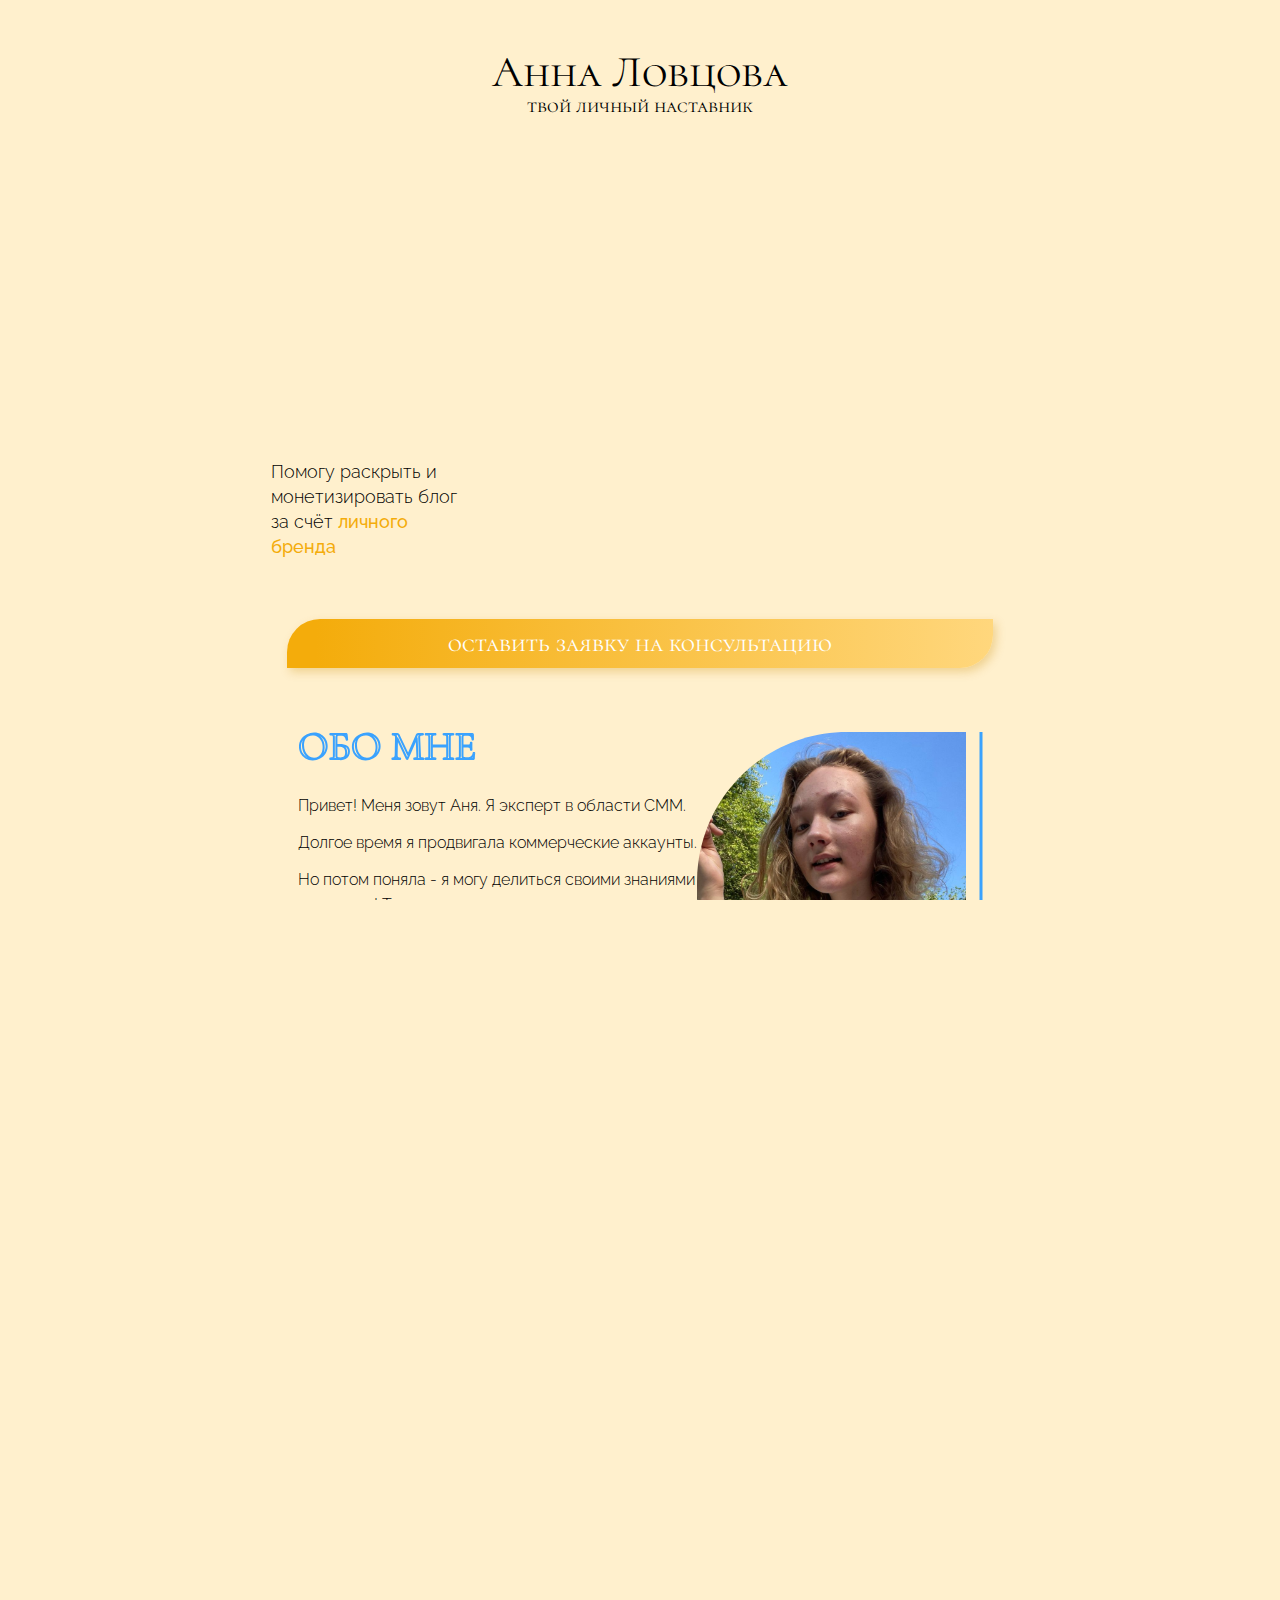
==== index.html @ 3c9d1d3f "Add files via upload" ====
<!doctype html><html lang="ru"><head>  <meta charset="UTF-8">  <meta name="viewport" content="width=device-width, initial-scale=1.0">  <title>Анна Ловцова</title>  <!-- Fonts -->  <link rel="preconnect" href="https://fonts.googleapis.com">  <link rel="preconnect" href="https://fonts.gstatic.com" crossorigin>  <link href="https://fonts.googleapis.com/css2?family=Cormorant+Unicase:wght@400;500;700&family=Raleway:wght@300&display=swap" rel="stylesheet">  <!-- Styles -->  <link rel="stylesheet" href="https://unpkg.com/swiper/swiper-bundle.css" />  <link rel="stylesheet" href="https://unpkg.com/swiper/swiper-bundle.min.css" />  <link rel="stylesheet" href="https://cdnjs.cloudflare.com/ajax/libs/animate.css/4.1.1/animate.min.css"/>  <link rel="stylesheet" href="css/style.css">  <!-- Scripts -->  <script src="https://unpkg.com/swiper/swiper-bundle.js" defer></script>  <script src="https://unpkg.com/swiper/swiper-bundle.min.js" defer></script>  <script src="js/wow.min.js" defer></script>  <script src="js/script.js" defer></script></head><body>  <div class="wrapper">        <header class="header">      <div class="header__container">        <div class="header__title">          <h1 class="header__name">Анна Ловцова</h1>          <p class="header__position">твой личный наставник</p>        </div>        <div class="header__about">          <picture><source srcset="img/header-bg.svg" type="image/webp"><img src="img/header-bg.svg" alt="" class="header__img"></picture>          <p class="header__descr">Помогу раскрыть и монетизировать блог за счёт <span class="colored">личного бренда</span></p>        </div>        <a href="#" class="header__button action-button container"><button>оставить заявку на консультацию</button></a>        <a href="" class="header__arrow-down"><picture><source srcset="img/icons/arrow-down.svg" type="image/webp"><img src="img/icons/arrow-down.svg" alt=""></picture></a>      </div>    </header>    <main class="main">      <section id="about-me" class="section_coloring">      <div class="container about-me__container">        <div class="animate__animated animate__fadeInUp">          <picture><source srcset="img/about-me-bg.svg" type="image/webp"><img src="img/about-me-bg.svg" alt="" class="about-me__img section-img "></picture>          <picture><source srcset="img/headers/about-me-header.svg" type="image/webp"><img src="img/headers/about-me-header.svg" alt="" class="about-me__title title"></picture>        </div>        <!-- секция с описанием -->        <div class="about-me__texts">          <p class="about-me__text">Привет! Меня зовут Аня. Я эксперт в области СММ.</p>          <p class="about-me__text">Долгое время я продвигала коммерческие аккаунты. </p>          <p class="about-me__text">Но потом поняла - я могу делиться своими знаниями с другими! Так началась моя история.</p>        </div>        <!-- секция "чем я занимаюсь" -->        <div class="about-me__descr">          <h2 class="about-me__pre-title title">Чем я занимаюсь?</h2>          <ul class="about-me__lists">            <li class="about-me__list"><p>выстраиваю личный бренд и на его основе монетизирую аккаунты</p></li>            <li class="about-me__list"><p>решаю проблему «отсутствия идей для контента» за счет распаковки личности</p></li>            <li class="about-me__list"><p>раскрываю твой блогерский потенциал</p></li>            <li class="about-me__list"><p>выстраиваю стратегию для твоего блога</p></li>          </ul>        </div>      </div>    </section>  <section class="consultations section_coloring" id="consultations">  <div class="container consultations__container">    <!-- картинка перед заголовком -->    <picture><source srcset="../img/consultations-bg.svg" type="image/webp"><img src="../img/consultations-bg.svg" alt="" class="consultations__img section-img"></picture>    <!-- заголовок -->    <picture><source srcset="../img/headers/consultations-header.svg" type="image/webp"><img src="../img/headers/consultations-header.svg" alt="" class="consultations__title title"></picture>    <div class="consultations__wrapper">      <!-- определение что такое консультация -->      <p class="consultations__term"><span class="colored">Консультция</span> — индивидуальная проработка твоего блога</p>      <!-- для кого консультации -->      <div class="consultations__for-who">        <h2>Для кого подойдут</h2>        <ul class="consultations__lists">          <li class="consultations__list">            <p>личные блоги</p>          </li>          <li class="consultations__list">            <p>коммерческие аккаунты</p>          </li>          <li class="consultations__list">            <p>кто начинает путь и хочет сэкономить время на набивании шишек</p>          </li>          <li class="consultations__list">            <p>кто не понимает куда двигаться и застрял на одном месте</p>          </li>          <li class="consultations__list">            <p>кто не знает что снимать в сторис, как писать интересные посты, как грамотно упаковать аккаунт, как продвигаться</p>          </li>          <li class="consultations__list">            <p>кто хочет развить и монетизировать свой блог в Инстаграм</p>          </li>        </ul>      </div>      <!-- этапы консультации -->      <div class="consultations__stages">        <h2>Этапы консультации</h2>        <!-- этап - бриф -->        <div class="consultations__stage consultations__brief">          <div class="consultations__stage-title">            <picture><source srcset="../img/consultations-stages/stage-1.svg" type="image/webp"><img src="../img/consultations-stages/stage-1.svg" alt=""></picture>            <h3>Бриф</h3>          </div>          <ul class="consultations__stage-lists">            <li class="consultations__stage-list">              <p>заполняете анкету</p>            </li>            <li class="consultations__stage-list">              <p>прописываете свои запросы</p>            </li>          </ul>        </div>        <!-- этап - подготовка -->        <div class="consultations__stage consultations__preparation">          <div class="consultations__stage-title">            <picture><source srcset="../img/consultations-stages/stage-2.svg" type="image/webp"><img src="../img/consultations-stages/stage-2.svg" alt=""></picture>            <h3>Подготовка</h3>          </div>          <ul class="consultations__stage-lists">            <li class="consultations__stage-list">              <p>Анализирую ваш профиль</p>            </li>            <li class="consultations__stage-list">              <p>Готовлю презентацию</p>            </li>          </ul>        </div>        <!-- этап - созвон -->        <div class="consultations__stage consultations__calling">          <div class="consultations__stage-title">            <picture><source srcset="../img/consultations-stages/stage-3.svg" type="image/webp"><img src="../img/consultations-stages/stage-3.svg" alt=""></picture>            <h3>Созвон</h3>          </div>          <ul class="consultations__stage-lists">            <li class="consultations__stage-list">              <p>В формате видео/аудиозвонка</p>            </li>            <li class="consultations__stage-list">              <p>Разбираем ваши ошибки и проблемы в блоге</p>            </li>            <li class="consultations__stage-list">              <p>Отвечаю на ваши вопросы</p>            </li>            <li class="consultations__stage-list">              <p>Продолжиельность созвона 90-120 минут</p>            </li>          </ul>        </div>        <!-- этап - домашняя работа -->        <div class="consultations__stage consultations__home-work">          <div class="consultations__stage-title">            <picture><source srcset="../img/consultations-stages/stage-4.svg" type="image/webp"><img src="../img/consultations-stages/stage-4.svg" alt=""></picture>            <h3>Домашняя работа</h3>          </div>          <ul class="consultations__stage-lists">            <li class="consultations__stage-list">              <p>Получаете его в конце созвона</p>            </li>            <li class="consultations__stage-list">              <p>Закрепяете с помощью него полученную информацию</p>            </li>          </ul>        </div>        <!-- этап - материалы -->        <div class="consultations__stage consultations__materials">          <div class="consultations__stage-title">            <picture><source srcset="../img/consultations-stages/stage-5.svg" type="image/webp"><img src="../img/consultations-stages/stage-5.svg" alt=""></picture>            <h3>Материалы</h3>          </div>          <ul class="consultations__stage-lists">            <li class="consultations__stage-list">              <p>После созвона высылаю вам презентацию и дополнительные файлы с рекомендациями</p>            </li>          </ul>        </div>        <!-- этап - обратная связь -->        <div class="consultations__stage consultations__feedback">          <div class="consultations__stage-title">            <picture><source srcset="../img/consultations-stages/stage-6.svg" type="image/webp"><img src="../img/consultations-stages/stage-6.svg" alt=""></picture>            <h3>Обратная связь</h3>          </div>          <ul class="consultations__stage-lists">            <li class="consultations__stage-list">              <p>В течение 5 дней держим с вами связь</p>            </li>            <li class="consultations__stage-list">              <p>Помогаю вам с возникшими трудностями</p>            </li>            <li class="consultations__stage-list">              <p>Отвечаю на вопросы</p>            </li>          </ul>        </div>      </div>      <!-- преимущества консультации -->      <div class="consultations__benefits">        <h2>Преимущества</h2>        <div class="consultations__benefit animate__animated animate__animated">          <picture><source srcset="../img/benefits/person.svg" type="image/webp"><img src="../img/benefits/person.svg" alt=""></picture>          <h3>Индивидуальный подход</h3>          <p>Решение любых проблем блога на основе вашей уникальности</p>        </div>        <div class="consultations__benefit animate__animated animate__animated">          <picture><source srcset="../img/benefits/search.svg" type="image/webp"><img src="../img/benefits/search.svg" alt=""></picture>          <h3>Анализ</h3>          <p>Честная и адекватная оценка текущему состоянию блога и исправление ошибок</p>        </div>        <div class="consultations__benefit animate__animated animate__animated">          <picture><source srcset="../img/benefits/goal.svg" type="image/webp"><img src="../img/benefits/goal.svg" alt=""></picture>          <h3>Стратегирование</h3>          <p>Успешная и понятная стратегия продвижения и развития вашего блога</p>        </div>        <div class="consultations__benefit animate__animated animate__animated">          <picture><source srcset="../img/benefits/check.svg" type="image/webp"><img src="../img/benefits/check.svg" alt=""></picture>          <h3>Доступность</h3>          <p>Объяснение сложных вещей легким и доступным языком. Помут даже новички</p>        </div>      </div>    </div>  </div></section>      <section class="reviews" id="reviews">      <div class="container reviews__container">        <!-- картинка перед заголовком -->        <picture><source srcset="img/reviews-bg.svg" type="image/webp"><img src="img/reviews-bg.svg" alt="" class="reviews__img section-img"></picture>        <!-- заголовок -->        <picture><source srcset="img/headers/reviews-header.svg" type="image/webp"><img src="img/headers/reviews-header.svg" alt="" class="reviews__title title"></picture>        <!-- слайдер -->        <div class="reviews__swiper-container">          <!-- Контейнер со слайдами -->          <div class="swiper-wrapper">            <!-- Слайды -->            <div class="swiper-slide">              <div class="reviews__author">                <div class="reviews__avatar"><picture><source srcset="img/img.svg" type="image/webp"><img src="img/img.svg" alt=""></picture></div>                <a href="#" class="reviews__nick-name">@nick</a>              </div>              <div class="reviews__text">                <p>Во-первых я хочу сказать тебе огромное спасибо за такое огромное количество информации, которую ты мне дала, это очень ценно. Во-вторых Всё было без воды, подробно всё разобрали конкретно на моем примере. Разложили всё по полочкам, выявили те стороны, которые западают, увмдели ошибки, в моем блоге.</p>                <p>Ну и в-третьих, я замотивирована работать, делать, продвигаться дальше в данной сфере. И ещё раз повторюсь - огромное тебе спасибо за эту невероятную консультацию</p>              </div>            </div>\          </div>          <!-- навигация слайдера -->          <div class="reviews__swiper-navigation">            <div class="swiper-button-prev"></div>            <div class="swiper-button-next"></div>          <div>        </div>      </div>    </section>  <section id="guide">  <div class="container guide__container">    <div class="guide__title">      <!-- картинка перед заголовком -->      <picture><source srcset="../img/guide-bg.svg" type="image/webp"><img src="../img/guide-bg.svg" alt="" class="guide__img section-img"></picture>      <!-- заголовок -->      <p class="guide__offer">Забирай ГАЙД для твоих <br> сторис <span class="colored">за подписку</span></p>    </div>    <div class="guide__wrapper">      <div class="guide__subscribe">        <h3>Подписывайся на меня</h3>        <picture><source srcset="../img/guide-subscribe.webp" type="image/webp"><img src="../img/guide-subscribe.png" alt="" class="guide__subscribe-img"></picture>      </div>      <div class="guide__direct">        <h3>Пиши в директ ХОЧУ ГАЙД</h3>        <picture><source srcset="../img/guide-direct.webp" type="image/webp"><img src="../img/guide-direct.png" alt="" class="guide__direct-img"></picture>      </div>      <div class="guide__take-guide">        <h3>Забирай идеи для <br> своих сторис</h3>        <picture><source srcset="../img/take-guide.webp" type="image/webp"><img src="../img/take-guide.png" alt="" class="guide__take-guide-img"></picture>      </div>    </div>  </div></section>  <section id="qna">  <div class="container qna__container">    <!-- картинка перед заголовком -->    <picture><source srcset="../img/qna-bg.svg" type="image/webp"><img src="../img/qna-bg.svg" alt="" class="qna__img section-img"></picture>    <!-- заголовок -->    <picture><source srcset="../img/headers/qna-header.svg" type="image/webp"><img src="../img/headers/qna-header.svg" alt="" class="qna__title title"></picture>    <div class="qna__wrapper">      <div class="qna__part">        <div class="qna__part-content">          <h3 class="qna__question">Тут будет какой-то вопрос?</h3>          <p class="qna__answer">Это какой-то ответ</p>        </div>      </div>      <div class="qna__part">        <div class="qna__part-content">          <h3 class="qna__question">Тут будет какой-то вопрос?</h3>          <p class="qna__answer">Это какой-то ответ</p>        </div>      </div>      <div class="qna__part">        <div class="qna__part-content">          <h3 class="qna__question">Тут будет какой-то вопрос?</h3>          <p class="qna__answer">Это какой-то ответ</p>        </div>      </div>    </div>  </div></section>  <section class="how-to-take" id="how-to-take">  <div class="container how-to-take__container">    <!-- картинка перед заголовком -->    <picture><source srcset="img/how-to-take-bg.svg" type="image/webp"><img src="img/how-to-take-bg.svg" alt="" class="how-to-take__img section-img"></picture>    <!-- заголовок -->    <picture><source srcset="img/headers/how-to-take-header.svg" type="image/webp"><img src="img/headers/how-to-take-header.svg" alt="" class="how-to-take__title title"></picture>    <!-- основной контент секции -->    <div class="how-to-take__wrapper">      <!-- маркерованный список "как получить консультацию" -->      <ul class="how-to-take__lists">        <li class="how-to-take__list"><h3>Пиши мне в директ<br><a href="#">@annlovtsova</a></h3></li>        <li class="how-to-take__list"><h3>Мы обговариваем все детали</h3></li>        <li class="how-to-take__list"><h3>Получай консультацию</h3></li>      </ul>    </div>  </div></section>  <section id="contacts">  <div class="container contacts__container">    <a href="https://t.me/loss_ang" class="contacts__telegram">      <picture><source srcset="../img/telegram.svg" type="image/webp"><img src="../img/telegram.svg" alt=""></picture>      <p>Телеграм</p>    </a>    <a href="https://instagram.com/annlovtsova?utm_medium=copy_link" class="contacts__instagram">        <picture><source srcset="../img/inst.svg" type="image/webp"><img src="../img/inst.svg" alt=""></picture>        <p>Инстаграм</p>    </a>  </div></section></main>      </div></body></html>
---- css/style.css ----
* {
  padding: 0;
  margin: 0;
  border: 0;
}

*, *:before, *:after {
  box-sizing: border-box;
}

:focus, :active {
  outline: none;
}

a:focus, a:active {
  outline: none;
}

html, body {
  height: 100%;
  width: 100%;
  font-size: 100%;
  line-height: 1;
  font-size: 14px;
  font-family: sans-serif;
  -ms-text-size-adjust: 100%;
  -moz-text-size-adjust: 100%;
  -webkit-text-size-adjust: 100%;
  overflow-x: hidden;
}

input, button, textarea {
  font-family: inherit;
}

input::-ms-clear {
  display: none;
}

button {
  cursor: pointer;
}

button::-moz-focus-inner {
  padding: 0;
  border: 0;
}

a, a:visited {
  text-decoration: none;
}

a:hover {
  text-decoration: none;
}

ul li {
  list-style: none;
}

body {
  background-color: #FFF0CD;
}

section {
  margin: 50px 0;
  display: flex;
  flex-direction: column;
}

section.__active {
  background-color: #000;
}

.wrapper {
  margin: auto;
  max-width: 768px;
  overflow: hidden;
}

.container {
  max-width: 92%;
  margin: auto;
}

.action-button {
  display: block;
}

.action-button button {
  width: 100%;
  padding: 10px 30px;
  font-family: Cormorant Unicase;
  font-size: 24px;
  font-style: normal;
  font-weight: 400;
  color: #fff;
  background: linear-gradient(91.17deg, #F4AC0B 4.11%, #FFD77D 100%, #FFF0CD 100%);
  box-shadow: 3px 4px 10px rgba(203, 140, 0, 0.3);
  border-radius: 33px 0px;
}

.title {
  padding-bottom: 30px;
}

h2 {
  position: relative;
  display: flex;
  align-items: center;
  justify-content: space-between;
  padding-top: 30px;
  font-family: Cormorant Unicase;
  font-size: 32px;
  font-style: normal;
  font-weight: 700;
  text-transform: lowercase;
  white-space: pre;
}

h2::after {
  content: "";
  width: 100%;
  height: 1px;
  margin-left: 15px;
  background-color: #000;
}

h3 {
  font-family: Cormorant Unicase;
  font-size: 24px;
  font-style: normal;
  font-weight: 500;
  line-height: 29px;
}

p {
  font-family: Raleway;
  font-size: 16px;
  font-style: normal;
  font-weight: 300;
  line-height: 25px;
}

.section-img {
  margin-bottom: 50px;
}

.header__title {
  text-align: center;
  margin-top: 50px;
  margin-bottom: 30px;
}

.header__name {
  font-family: Cormorant Unicase;
  font-size: 44px;
  font-style: normal;
  font-weight: 400;
}

.header__position {
  font-family: Cormorant Unicase;
  font-size: 20px;
  font-style: normal;
  font-weight: 400;
}

.header__about {
  position: relative;
  width: 100vw;
  height: 440px;
  margin-bottom: 30px;
}

@media (max-width: 375px) {
  .header__about {
    height: 390px;
  }
}

.header__img {
  position: absolute;
  z-index: -1;
  margin: auto;
  left: 0;
  width: 100%;
}

.header__descr {
  position: absolute;
  bottom: 0;
  left: 0;
  margin-left: 15px;
  margin-bottom: 30px;
  max-width: 205px;
  font-family: Raleway;
  font-size: 18px;
  font-style: normal;
  font-weight: 300;
}

.header__descr .colored {
  font-family: Raleway;
  font-size: 18px;
  font-style: normal;
  font-weight: 500;
  line-height: 21px;
  letter-spacing: 0em;
  text-align: left;
  color: #F4AC0B;
}

.about-me__img {
  float: right;
}

.about-me__texts {
  width: 100%;
}

.about-me__texts p {
  margin-bottom: 12px;
}

.about-me__pre-title {
  color: #3AA2FE;
}

.about-me__pre-title::after {
  background-color: #3AA2FE;
}

.about-me__list {
  display: flex;
  align-items: center;
  margin-bottom: 12px;
}

.about-me__list::before {
  content: url("../../img/stars/blue-star.svg");
  margin-right: 10px;
}

.consultations__wrapper h2 {
  margin-bottom: 30px;
  color: #A4C700;
}

.consultations__wrapper h2::after {
  background-color: #A4C700;
}

.consultations__term .colored {
  color: #A4C700;
  font-weight: 500;
  font-size: 18px;
}

.consultations__list {
  display: flex;
  align-items: center;
  margin-bottom: 12px;
}

.consultations__list:last-child {
  margin-bottom: 0;
}

.consultations__list::before {
  content: url(../../img/stars/green-star.svg);
  margin-right: 10px;
}

.consultations__stage {
  margin: 50px 0;
}

.consultations__stage-title {
  display: flex;
}

.consultations__stage-title h3 {
  margin-left: 13px;
}

.consultations__stage-lists {
  margin-top: 20px;
}

.consultations__stage-list {
  display: flex;
  align-items: center;
  margin-bottom: 12px;
}

.consultations__stage-list:last-child {
  margin-bottom: 0;
}

.consultations__stage-list::before {
  content: url(../../img/stars/green-star.svg);
  margin-right: 10px;
}

.consultations__benefit {
  display: flex;
  flex-direction: column;
  justify-content: center;
  align-items: center;
  margin: 30px 0;
}

.consultations__benefit img {
  margin-bottom: 10px;
}

.consultations__benefit h3 {
  text-align: center;
  color: #A4C700;
}

.consultations__benefit p {
  text-align: center;
  margin-top: 10px;
}

.reviews__swiper-container {
  width: 100%;
  padding-bottom: 100px;
  overflow: hidden;
}

.reviews__img {
  float: right;
}

.reviews__swiper-navigation {
  position: relative;
  width: 100px;
  margin: auto;
  transform: translateY(60px);
}

.reviews__author {
  display: flex;
  align-items: center;
}

.reviews__avatar {
  width: 60px;
  height: 60px;
  background-color: #000;
  margin-right: 15px;
  border-radius: 50%;
}

.reviews__avatar img {
  -o-object-fit: cover;
     object-fit: cover;
}

.reviews__nick-name {
  font-family: Cormorant Unicase;
  font-size: 24px;
  font-style: normal;
  font-weight: 500;
  color: #A82209;
}

.reviews__text {
  width: 100%;
  margin-top: 30px;
}

.swiper-button-prev::after {
  content: url("../../img/arrow-prev.svg");
}

.swiper-button-next::after {
  content: url("../../img/arrow-next.svg");
}

.qna__part {
  display: flex;
  justify-content: space-between;
  margin-bottom: 30px;
}

.qna__part:last-child {
  margin-bottom: 0;
}

.qna__part::after {
  content: url("../../img/cancer.svg");
  transition: .2s;
}

.qna__part.__active::after {
  transition: .2s;
  transform: rotate(45deg);
}

.qna__part.__active .qna__part-content .qna__answer {
  display: block;
  transition: 0.2s;
}

.qna__answer {
  display: none;
}

.guide__title {
  width: 100%;
  position: relative;
  display: flex;
  align-items: center;
}

.guide__offer {
  position: absolute;
  right: 0;
}

.guide__offer .colored {
  color: #3AA2FE;
}

.guide__subscribe {
  margin-bottom: 30px;
  width: 100%;
  display: flex;
  flex-direction: column;
}

.guide__subscribe-img {
  float: right;
}

.guide__direct {
  margin-bottom: 30px;
  width: 100%;
}

.guide__take-guide {
  position: relative;
  display: flex;
  align-items: center;
}

.guide__take-guide h3 {
  position: absolute;
  z-index: 1;
  right: 0;
}

.how-to-take__img {
  float: right;
}

@media (max-width: 320px) {
  .how-to-take__title {
    width: 100%;
  }
}

.how-to-take__lists a {
  color: #A82209;
}

.how-to-take__list {
  display: flex;
  align-items: center;
  margin-bottom: 30px;
}

.how-to-take__list:last-child {
  margin-bottom: 0;
}

.how-to-take__list::before {
  content: url("../../img/stars/big-red-star.svg");
  margin-right: 30px;
}

.contacts__container {
  width: 100%;
}

.contacts__container a {
  border-radius: 50px;
}

.contacts__container a img {
  margin-right: 10px;
}

.contacts__container a p {
  color: #fff;
}

.contacts__telegram {
  display: flex;
  justify-content: center;
  align-items: center;
  width: 100%;
  height: 50px;
  margin-bottom: 15px;
  background-color: #3AA2FE;
}

.contacts__instagram {
  display: flex;
  justify-content: center;
  align-items: center;
  width: 100%;
  height: 50px;
  background-color: #A4C700;
}

@supports (-webkit-appearance:none){

}

 @media (max-width: 375px){

@supports (-webkit-appearance:none){

}

}

 @media (max-width: 320px){

@supports (-webkit-appearance:none){

}

}
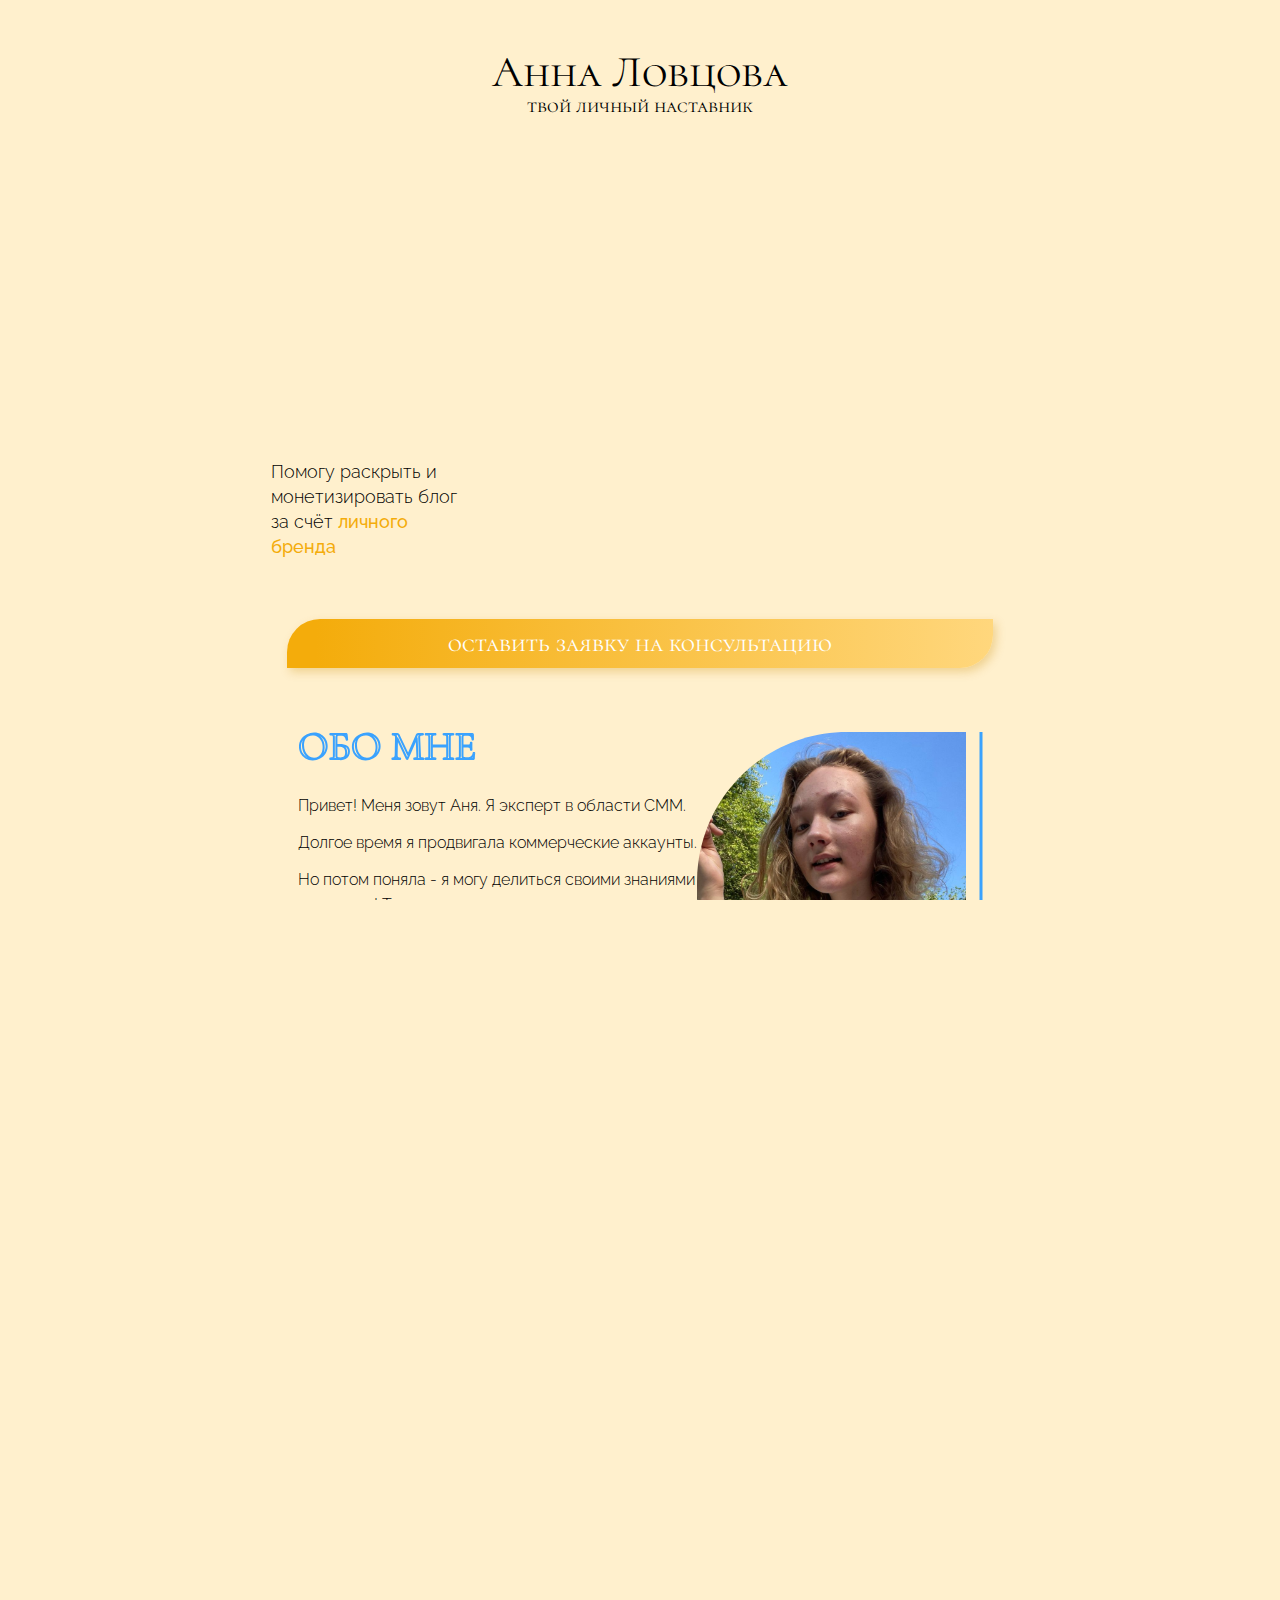
==== commit a5f69ede: "Add files via upload" ====
--- a/index.html
+++ b/index.html
@@ -42,7 +42,7 @@
       </div>     </header> -    <main class="main">+    <main class="main" id="main">       <section id="about-me" class="section_coloring">       <div class="container about-me__container">         <div class="animate__animated animate__fadeInUp">@@ -72,9 +72,9 @@
   <section class="consultations section_coloring" id="consultations">   <div class="container consultations__container">     <!-- картинка перед заголовком -->-    <picture><source srcset="../img/consultations-bg.svg" type="image/webp"><img src="../img/consultations-bg.svg" alt="" class="consultations__img section-img"></picture>+    <picture><source srcset="img/consultations-bg.svg" type="image/webp"><img src="img/consultations-bg.svg" alt="" class="consultations__img section-img"></picture>     <!-- заголовок -->-    <picture><source srcset="../img/headers/consultations-header.svg" type="image/webp"><img src="../img/headers/consultations-header.svg" alt="" class="consultations__title title"></picture>+    <picture><source srcset="img/headers/consultations-header.svg" type="image/webp"><img src="img/headers/consultations-header.svg" alt="" class="consultations__title title"></picture>      <div class="consultations__wrapper">       <!-- определение что такое консультация -->@@ -111,7 +111,7 @@
         <!-- этап - бриф -->         <div class="consultations__stage consultations__brief">           <div class="consultations__stage-title">-            <picture><source srcset="../img/consultations-stages/stage-1.svg" type="image/webp"><img src="../img/consultations-stages/stage-1.svg" alt=""></picture>+            <picture><source srcset="img/consultations-stages/stage-1.svg" type="image/webp"><img src="img/consultations-stages/stage-1.svg" alt=""></picture>             <h3>Бриф</h3>           </div> @@ -128,7 +128,7 @@
         <!-- этап - подготовка -->         <div class="consultations__stage consultations__preparation">           <div class="consultations__stage-title">-            <picture><source srcset="../img/consultations-stages/stage-2.svg" type="image/webp"><img src="../img/consultations-stages/stage-2.svg" alt=""></picture>+            <picture><source srcset="img/consultations-stages/stage-2.svg" type="image/webp"><img src="img/consultations-stages/stage-2.svg" alt=""></picture>             <h3>Подготовка</h3>           </div> @@ -145,7 +145,7 @@
         <!-- этап - созвон -->         <div class="consultations__stage consultations__calling">           <div class="consultations__stage-title">-            <picture><source srcset="../img/consultations-stages/stage-3.svg" type="image/webp"><img src="../img/consultations-stages/stage-3.svg" alt=""></picture>+            <picture><source srcset="img/consultations-stages/stage-3.svg" type="image/webp"><img src="img/consultations-stages/stage-3.svg" alt=""></picture>             <h3>Созвон</h3>           </div> @@ -168,7 +168,7 @@
         <!-- этап - домашняя работа -->         <div class="consultations__stage consultations__home-work">           <div class="consultations__stage-title">-            <picture><source srcset="../img/consultations-stages/stage-4.svg" type="image/webp"><img src="../img/consultations-stages/stage-4.svg" alt=""></picture>+            <picture><source srcset="img/consultations-stages/stage-4.svg" type="image/webp"><img src="img/consultations-stages/stage-4.svg" alt=""></picture>             <h3>Домашняя работа</h3>           </div> @@ -185,7 +185,7 @@
         <!-- этап - материалы -->         <div class="consultations__stage consultations__materials">           <div class="consultations__stage-title">-            <picture><source srcset="../img/consultations-stages/stage-5.svg" type="image/webp"><img src="../img/consultations-stages/stage-5.svg" alt=""></picture>+            <picture><source srcset="img/consultations-stages/stage-5.svg" type="image/webp"><img src="img/consultations-stages/stage-5.svg" alt=""></picture>             <h3>Материалы</h3>           </div> @@ -199,7 +199,7 @@
         <!-- этап - обратная связь -->         <div class="consultations__stage consultations__feedback">           <div class="consultations__stage-title">-            <picture><source srcset="../img/consultations-stages/stage-6.svg" type="image/webp"><img src="../img/consultations-stages/stage-6.svg" alt=""></picture>+            <picture><source srcset="img/consultations-stages/stage-6.svg" type="image/webp"><img src="img/consultations-stages/stage-6.svg" alt=""></picture>             <h3>Обратная связь</h3>           </div> @@ -222,25 +222,25 @@
         <h2>Преимущества</h2>          <div class="consultations__benefit animate__animated animate__animated">-          <picture><source srcset="../img/benefits/person.svg" type="image/webp"><img src="../img/benefits/person.svg" alt=""></picture>+          <picture><source srcset="img/benefits/person.svg" type="image/webp"><img src="img/benefits/person.svg" alt=""></picture>           <h3>Индивидуальный подход</h3>           <p>Решение любых проблем блога на основе вашей уникальности</p>         </div>          <div class="consultations__benefit animate__animated animate__animated">-          <picture><source srcset="../img/benefits/search.svg" type="image/webp"><img src="../img/benefits/search.svg" alt=""></picture>+          <picture><source srcset="img/benefits/search.svg" type="image/webp"><img src="img/benefits/search.svg" alt=""></picture>           <h3>Анализ</h3>           <p>Честная и адекватная оценка текущему состоянию блога и исправление ошибок</p>         </div>          <div class="consultations__benefit animate__animated animate__animated">-          <picture><source srcset="../img/benefits/goal.svg" type="image/webp"><img src="../img/benefits/goal.svg" alt=""></picture>+          <picture><source srcset="img/benefits/goal.svg" type="image/webp"><img src="img/benefits/goal.svg" alt=""></picture>           <h3>Стратегирование</h3>           <p>Успешная и понятная стратегия продвижения и развития вашего блога</p>         </div>          <div class="consultations__benefit animate__animated animate__animated">-          <picture><source srcset="../img/benefits/check.svg" type="image/webp"><img src="../img/benefits/check.svg" alt=""></picture>+          <picture><source srcset="img/benefits/check.svg" type="image/webp"><img src="img/benefits/check.svg" alt=""></picture>           <h3>Доступность</h3>           <p>Объяснение сложных вещей легким и доступным языком. Помут даже новички</p>         </div>@@ -263,14 +263,45 @@
             <!-- Слайды -->             <div class="swiper-slide">               <div class="reviews__author">-                <div class="reviews__avatar"><picture><source srcset="img/img.svg" type="image/webp"><img src="img/img.svg" alt=""></picture></div>-                <a href="#" class="reviews__nick-name">@nick</a>+                <div class="reviews__avatar"><picture><source srcset="img/vity.webp" type="image/webp"><img src="img/vity.jpg" alt=""></picture></div>+                <a href="#" class="reviews__nick-name">@vityssya</a>               </div>               <div class="reviews__text">                 <p>Во-первых я хочу сказать тебе огромное спасибо за такое огромное количество информации, которую ты мне дала, это очень ценно. Во-вторых Всё было без воды, подробно всё разобрали конкретно на моем примере. Разложили всё по полочкам, выявили те стороны, которые западают, увмдели ошибки, в моем блоге.</p>                 <p>Ну и в-третьих, я замотивирована работать, делать, продвигаться дальше в данной сфере. И ещё раз повторюсь - огромное тебе спасибо за эту невероятную консультацию</p>               </div>-            </div>\+            </div>++            <div class="swiper-slide">+              <div class="reviews__author">+                <div class="reviews__avatar"><picture><source srcset="img/jefry.webp" type="image/webp"><img src="img/jefry.jpg" alt=""></picture></div>+                <a href="https://www.instagram.com/jefry_wang/?utm_medium=copy_link" class="reviews__nick-name">@jefry_wang</a>+              </div>+              <div class="reviews__text">+                <p>Мне понравилось, что ты так прям ответственно все подготовила. Ты держалась хорошо, так спокойно это придает уверенности. +                  Все рассказывала, вопросы такие точные и программа тоже. Много материала было прям вообще. Ну, касательно полезности, это все определенно+                полезно и нужно. Очень хороший и точный анализ профиля, всем посоветую разумеется. Такого качественного специалиста, что бы прямо добросовестного, найти большая удача.</p>+                <p>Вот мотивация, так как пойдет но в целом все круто. Я рад, что купил консультацию)</p>+              </div>+            </div>+          +            <div class="swiper-slide">+              <div class="reviews__author">+                <div class="reviews__avatar"><picture><source srcset="img/ann.webp" type="image/webp"><img src="img/ann.jpg" alt=""></picture></div>+                <a href="https://www.instagram.com/__aaaannaaaa__/?utm_medium=copy_link" class="reviews__nick-name">@__aaaannaaaa__</a>+              </div>+              <div class="reviews__text">+                <p>КАРООЧЕЕ, это что-то с чем-то. Я уже слова все растеряла. Во-первых меня поразил твой настрой. Столько мотивации и энергии.+                  Я никогда так не заряжалась, как сегодня. Во-вторых это конечно то, зачем я пришла. Ты так подробно,+                  просто по крупицам объяснила тему личного бренда и вообще как создать блог мечты.+                </p>+                <p>До этого, я была заинтересована в этом, но не было четкого понимания, как выстроить все это именно для себя. Да еще и страхи эти глупые, и убеждения по типу "это не мое". По итогу оказалась, что я просто не понимала+                  с чего начинать и как применять свои знания. Мне очень понравилось то, как мы разобрали меня. Столько +                  мыслей появилось, идей и теперь хочется пилить контент ежедневно! Еще я поняла, что реально все загоны +                  в нашей голове и они мешают нам двигаться. Вообщем спасибо тебе огромное!+                </p>+              </div>+            </div>            </div> @@ -288,7 +319,7 @@
   <div class="container guide__container">     <div class="guide__title">       <!-- картинка перед заголовком -->-      <picture><source srcset="../img/guide-bg.svg" type="image/webp"><img src="../img/guide-bg.svg" alt="" class="guide__img section-img"></picture>+      <picture><source srcset="img/guide-bg.svg" type="image/webp"><img src="img/guide-bg.svg" alt="" class="guide__img section-img"></picture>       <!-- заголовок -->       <p class="guide__offer">Забирай ГАЙД для твоих <br> сторис <span class="colored">за подписку</span></p>     </div>@@ -296,15 +327,15 @@
     <div class="guide__wrapper">       <div class="guide__subscribe">         <h3>Подписывайся на меня</h3>-        <picture><source srcset="../img/guide-subscribe.webp" type="image/webp"><img src="../img/guide-subscribe.png" alt="" class="guide__subscribe-img"></picture>+        <picture><source srcset="img/guide-subscribe.webp" type="image/webp"><img src="img/guide-subscribe.png" alt="" class="guide__subscribe-img"></picture>       </div>       <div class="guide__direct">         <h3>Пиши в директ ХОЧУ ГАЙД</h3>-        <picture><source srcset="../img/guide-direct.webp" type="image/webp"><img src="../img/guide-direct.png" alt="" class="guide__direct-img"></picture>+        <picture><source srcset="img/guide-direct.webp" type="image/webp"><img src="img/guide-direct.png" alt="" class="guide__direct-img"></picture>       </div>       <div class="guide__take-guide">         <h3>Забирай идеи для <br> своих сторис</h3>-        <picture><source srcset="../img/take-guide.webp" type="image/webp"><img src="../img/take-guide.png" alt="" class="guide__take-guide-img"></picture>+        <picture><source srcset="img/take-guide.webp" type="image/webp"><img src="img/take-guide.png" alt="" class="guide__take-guide-img"></picture>       </div>     </div>   </div>@@ -359,11 +390,11 @@
   <section id="contacts">   <div class="container contacts__container">     <a href="https://t.me/loss_ang" class="contacts__telegram">-      <picture><source srcset="../img/telegram.svg" type="image/webp"><img src="../img/telegram.svg" alt=""></picture>+      <picture><source srcset="img/telegram.svg" type="image/webp"><img src="img/telegram.svg" alt=""></picture>       <p>Телеграм</p>     </a>     <a href="https://instagram.com/annlovtsova?utm_medium=copy_link" class="contacts__instagram">-        <picture><source srcset="../img/inst.svg" type="image/webp"><img src="../img/inst.svg" alt=""></picture>+        <picture><source srcset="img/inst.svg" type="image/webp"><img src="img/inst.svg" alt=""></picture>         <p>Инстаграм</p>     </a>   </div>--- a/css/style.css
+++ b/css/style.css
@@ -62,6 +62,22 @@
   background-color: #FFF0CD;
 }
 
+body .red {
+  background-color: red;
+}
+
+body .green {
+  background-color: green;
+}
+
+body .blue {
+  background-color: blue;
+}
+
+body .orange {
+  background-color: orange;
+}
+
 section {
   margin: 50px 0;
   display: flex;
@@ -238,7 +254,7 @@
 }
 
 .about-me__list::before {
-  content: url("../../img/stars/blue-star.svg");
+  content: url("../img/stars/blue-star.svg");
   margin-right: 10px;
 }
 
@@ -268,7 +284,7 @@
 }
 
 .consultations__list::before {
-  content: url(../../img/stars/green-star.svg);
+  content: url(../img/stars/green-star.svg);
   margin-right: 10px;
 }
 
@@ -299,7 +315,7 @@
 }
 
 .consultations__stage-list::before {
-  content: url(../../img/stars/green-star.svg);
+  content: url(../img/stars/green-star.svg);
   margin-right: 10px;
 }
 
@@ -353,11 +369,14 @@
   background-color: #000;
   margin-right: 15px;
   border-radius: 50%;
+  overflow: hidden;
 }
 
 .reviews__avatar img {
   -o-object-fit: cover;
      object-fit: cover;
+  width: 100%;
+  height: 100%;
 }
 
 .reviews__nick-name {
@@ -374,11 +393,11 @@
 }
 
 .swiper-button-prev::after {
-  content: url("../../img/arrow-prev.svg");
+  content: url("../img/arrow-prev.svg");
 }
 
 .swiper-button-next::after {
-  content: url("../../img/arrow-next.svg");
+  content: url("../img/arrow-next.svg");
 }
 
 .qna__part {
@@ -392,7 +411,7 @@
 }
 
 .qna__part::after {
-  content: url("../../img/cancer.svg");
+  content: url("../img/cancer.svg");
   transition: .2s;
 }
 
@@ -479,7 +498,7 @@
 }
 
 .how-to-take__list::before {
-  content: url("../../img/stars/big-red-star.svg");
+  content: url("../img/stars/big-red-star.svg");
   margin-right: 30px;
 }
 
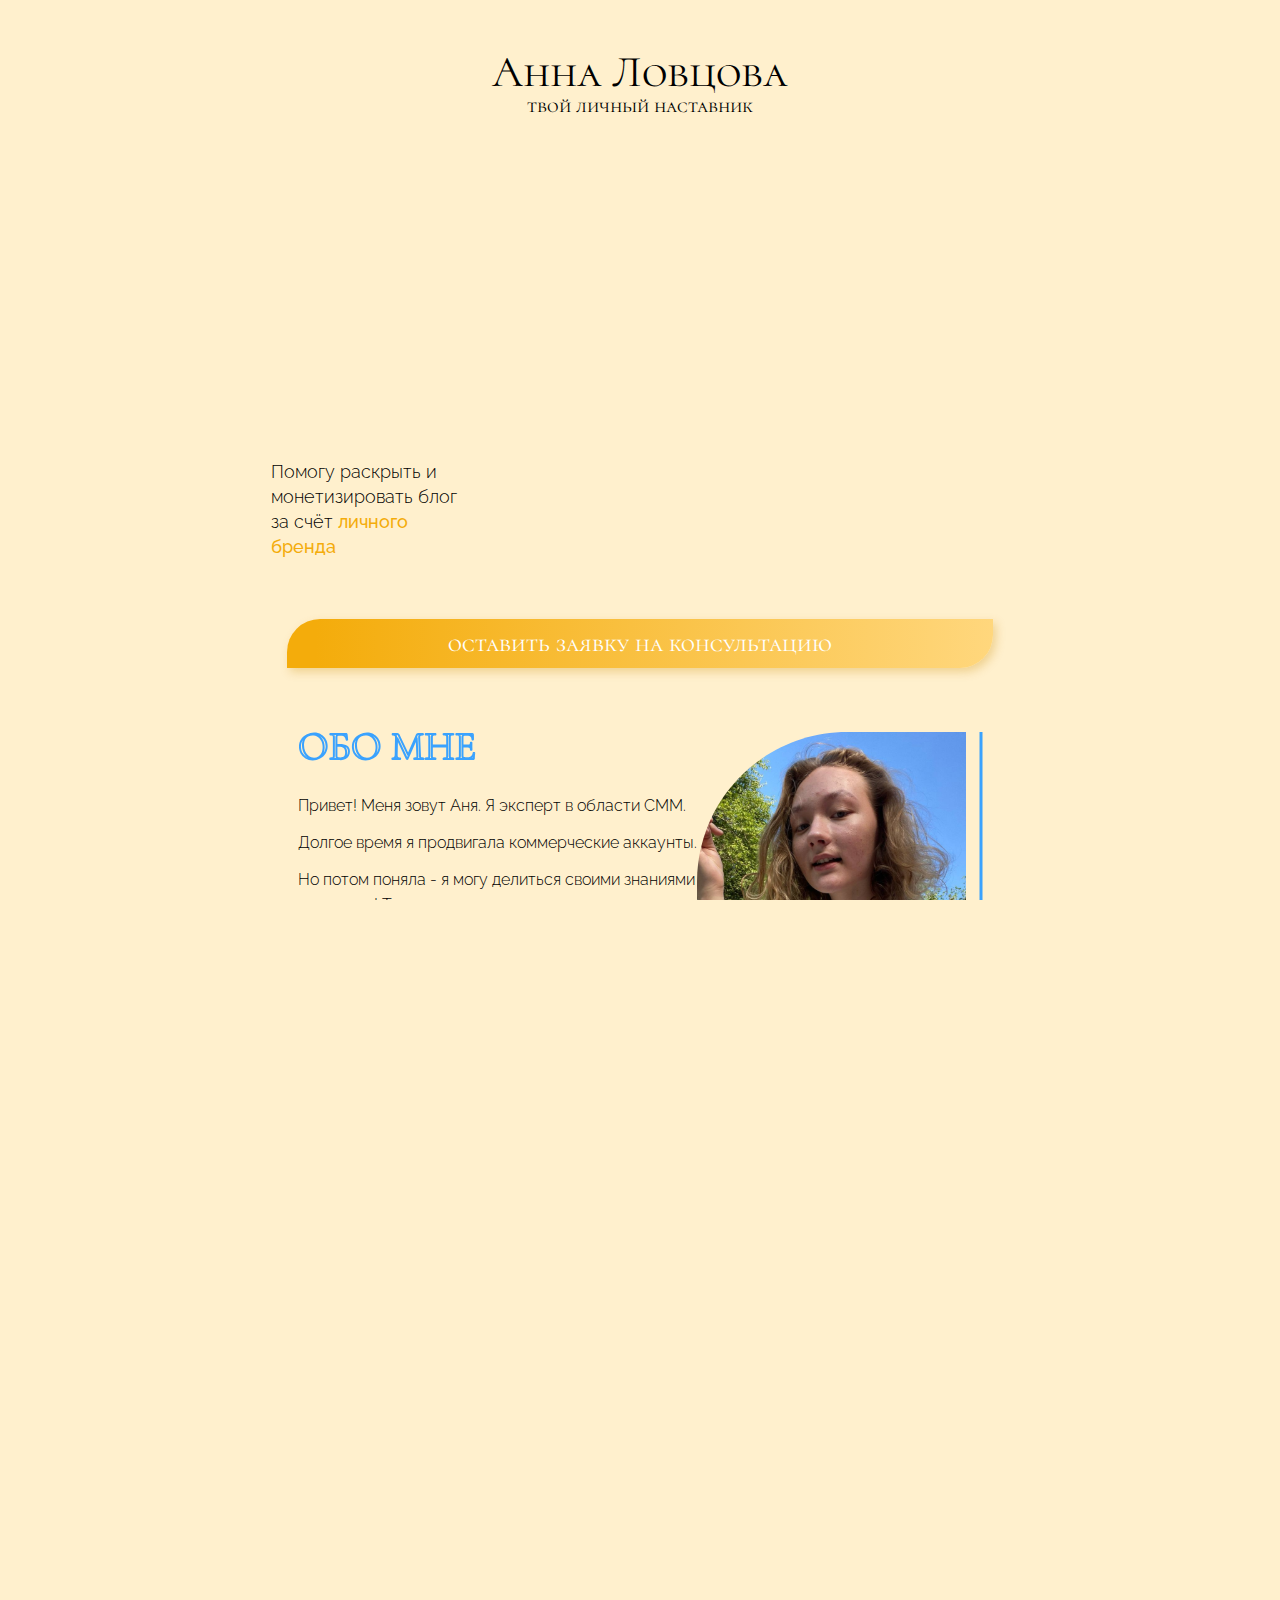
==== commit adfc62d5: "Update index.html" ====
--- a/index.html
+++ b/index.html
@@ -1,406 +1,375 @@
-<!doctype html>-<html lang="ru">-<head>-  <meta charset="UTF-8">-  <meta name="viewport" content="width=device-width, initial-scale=1.0">-  <title>Анна Ловцова</title>--  <!-- Fonts -->-  <link rel="preconnect" href="https://fonts.googleapis.com">-  <link rel="preconnect" href="https://fonts.gstatic.com" crossorigin>-  <link href="https://fonts.googleapis.com/css2?family=Cormorant+Unicase:wght@400;500;700&family=Raleway:wght@300&display=swap" rel="stylesheet">--  <!-- Styles -->-  <link rel="stylesheet" href="https://unpkg.com/swiper/swiper-bundle.css" />-  <link rel="stylesheet" href="https://unpkg.com/swiper/swiper-bundle.min.css" />-  <link rel="stylesheet" href="https://cdnjs.cloudflare.com/ajax/libs/animate.css/4.1.1/animate.min.css"/>-  <link rel="stylesheet" href="css/style.css">-  <!-- Scripts -->-  <script src="https://unpkg.com/swiper/swiper-bundle.js" defer></script>-  <script src="https://unpkg.com/swiper/swiper-bundle.min.js" defer></script>-  <script src="js/wow.min.js" defer></script>-  <script src="js/script.js" defer></script>-</head>-<body>-  <div class="wrapper">-    -    <header class="header">-      <div class="header__container">--        <div class="header__title">-          <h1 class="header__name">Анна Ловцова</h1>-          <p class="header__position">твой личный наставник</p>-        </div>--        <div class="header__about">-          <picture><source srcset="img/header-bg.svg" type="image/webp"><img src="img/header-bg.svg" alt="" class="header__img"></picture>-          <p class="header__descr">Помогу раскрыть и монетизировать блог за счёт <span class="colored">личного бренда</span></p>-        </div>--        <a href="#" class="header__button action-button container"><button>оставить заявку на консультацию</button></a>-        <a href="" class="header__arrow-down"><picture><source srcset="img/icons/arrow-down.svg" type="image/webp"><img src="img/icons/arrow-down.svg" alt=""></picture></a>-      </div>-    </header>--    <main class="main" id="main">-      <section id="about-me" class="section_coloring">-      <div class="container about-me__container">-        <div class="animate__animated animate__fadeInUp">-          <picture><source srcset="img/about-me-bg.svg" type="image/webp"><img src="img/about-me-bg.svg" alt="" class="about-me__img section-img "></picture>-          <picture><source srcset="img/headers/about-me-header.svg" type="image/webp"><img src="img/headers/about-me-header.svg" alt="" class="about-me__title title"></picture>-        </div>--        <!-- секция с описанием -->-        <div class="about-me__texts">-          <p class="about-me__text">Привет! Меня зовут Аня. Я эксперт в области СММ.</p>-          <p class="about-me__text">Долгое время я продвигала коммерческие аккаунты. </p>-          <p class="about-me__text">Но потом поняла - я могу делиться своими знаниями с другими! Так началась моя история.</p>-        </div>--        <!-- секция "чем я занимаюсь" -->-        <div class="about-me__descr">-          <h2 class="about-me__pre-title title">Чем я занимаюсь?</h2>-          <ul class="about-me__lists">-            <li class="about-me__list"><p>выстраиваю личный бренд и на его основе монетизирую аккаунты</p></li>-            <li class="about-me__list"><p>решаю проблему «отсутствия идей для контента» за счет распаковки личности</p></li>-            <li class="about-me__list"><p>раскрываю твой блогерский потенциал</p></li>-            <li class="about-me__list"><p>выстраиваю стратегию для твоего блога</p></li>-          </ul>-        </div>-      </div>-    </section>-  <section class="consultations section_coloring" id="consultations">-  <div class="container consultations__container">-    <!-- картинка перед заголовком -->-    <picture><source srcset="img/consultations-bg.svg" type="image/webp"><img src="img/consultations-bg.svg" alt="" class="consultations__img section-img"></picture>-    <!-- заголовок -->-    <picture><source srcset="img/headers/consultations-header.svg" type="image/webp"><img src="img/headers/consultations-header.svg" alt="" class="consultations__title title"></picture>--    <div class="consultations__wrapper">-      <!-- определение что такое консультация -->-      <p class="consultations__term"><span class="colored">Консультция</span> — индивидуальная проработка твоего блога</p>--      <!-- для кого консультации -->-      <div class="consultations__for-who">-        <h2>Для кого подойдут</h2>-        <ul class="consultations__lists">-          <li class="consultations__list">-            <p>личные блоги</p>-          </li>-          <li class="consultations__list">-            <p>коммерческие аккаунты</p>-          </li>-          <li class="consultations__list">-            <p>кто начинает путь и хочет сэкономить время на набивании шишек</p>-          </li>-          <li class="consultations__list">-            <p>кто не понимает куда двигаться и застрял на одном месте</p>-          </li>-          <li class="consultations__list">-            <p>кто не знает что снимать в сторис, как писать интересные посты, как грамотно упаковать аккаунт, как продвигаться</p>-          </li>-          <li class="consultations__list">-            <p>кто хочет развить и монетизировать свой блог в Инстаграм</p>-          </li>-        </ul>-      </div>--      <!-- этапы консультации -->-      <div class="consultations__stages">-        <h2>Этапы консультации</h2>-        <!-- этап - бриф -->-        <div class="consultations__stage consultations__brief">-          <div class="consultations__stage-title">-            <picture><source srcset="img/consultations-stages/stage-1.svg" type="image/webp"><img src="img/consultations-stages/stage-1.svg" alt=""></picture>-            <h3>Бриф</h3>-          </div>--          <ul class="consultations__stage-lists">-            <li class="consultations__stage-list">-              <p>заполняете анкету</p>-            </li>-            <li class="consultations__stage-list">-              <p>прописываете свои запросы</p>-            </li>-          </ul>-        </div>--        <!-- этап - подготовка -->-        <div class="consultations__stage consultations__preparation">-          <div class="consultations__stage-title">-            <picture><source srcset="img/consultations-stages/stage-2.svg" type="image/webp"><img src="img/consultations-stages/stage-2.svg" alt=""></picture>-            <h3>Подготовка</h3>-          </div>--          <ul class="consultations__stage-lists">-            <li class="consultations__stage-list">-              <p>Анализирую ваш профиль</p>-            </li>-            <li class="consultations__stage-list">-              <p>Готовлю презентацию</p>-            </li>-          </ul>-        </div>--        <!-- этап - созвон -->-        <div class="consultations__stage consultations__calling">-          <div class="consultations__stage-title">-            <picture><source srcset="img/consultations-stages/stage-3.svg" type="image/webp"><img src="img/consultations-stages/stage-3.svg" alt=""></picture>-            <h3>Созвон</h3>-          </div>--          <ul class="consultations__stage-lists">-            <li class="consultations__stage-list">-              <p>В формате видео/аудиозвонка</p>-            </li>-            <li class="consultations__stage-list">-              <p>Разбираем ваши ошибки и проблемы в блоге</p>-            </li>-            <li class="consultations__stage-list">-              <p>Отвечаю на ваши вопросы</p>-            </li>-            <li class="consultations__stage-list">-              <p>Продолжиельность созвона 90-120 минут</p>-            </li>-          </ul>-        </div>--        <!-- этап - домашняя работа -->-        <div class="consultations__stage consultations__home-work">-          <div class="consultations__stage-title">-            <picture><source srcset="img/consultations-stages/stage-4.svg" type="image/webp"><img src="img/consultations-stages/stage-4.svg" alt=""></picture>-            <h3>Домашняя работа</h3>-          </div>--          <ul class="consultations__stage-lists">-            <li class="consultations__stage-list">-              <p>Получаете его в конце созвона</p>-            </li>-            <li class="consultations__stage-list">-              <p>Закрепяете с помощью него полученную информацию</p>-            </li>-          </ul>-        </div>--        <!-- этап - материалы -->-        <div class="consultations__stage consultations__materials">-          <div class="consultations__stage-title">-            <picture><source srcset="img/consultations-stages/stage-5.svg" type="image/webp"><img src="img/consultations-stages/stage-5.svg" alt=""></picture>-            <h3>Материалы</h3>-          </div>--          <ul class="consultations__stage-lists">-            <li class="consultations__stage-list">-              <p>После созвона высылаю вам презентацию и дополнительные файлы с рекомендациями</p>-            </li>-          </ul>-        </div>--        <!-- этап - обратная связь -->-        <div class="consultations__stage consultations__feedback">-          <div class="consultations__stage-title">-            <picture><source srcset="img/consultations-stages/stage-6.svg" type="image/webp"><img src="img/consultations-stages/stage-6.svg" alt=""></picture>-            <h3>Обратная связь</h3>-          </div>--          <ul class="consultations__stage-lists">-            <li class="consultations__stage-list">-              <p>В течение 5 дней держим с вами связь</p>-            </li>-            <li class="consultations__stage-list">-              <p>Помогаю вам с возникшими трудностями</p>-            </li>-            <li class="consultations__stage-list">-              <p>Отвечаю на вопросы</p>-            </li>-          </ul>-        </div>-      </div>--      <!-- преимущества консультации -->-      <div class="consultations__benefits">-        <h2>Преимущества</h2>--        <div class="consultations__benefit animate__animated animate__animated">-          <picture><source srcset="img/benefits/person.svg" type="image/webp"><img src="img/benefits/person.svg" alt=""></picture>-          <h3>Индивидуальный подход</h3>-          <p>Решение любых проблем блога на основе вашей уникальности</p>-        </div>--        <div class="consultations__benefit animate__animated animate__animated">-          <picture><source srcset="img/benefits/search.svg" type="image/webp"><img src="img/benefits/search.svg" alt=""></picture>-          <h3>Анализ</h3>-          <p>Честная и адекватная оценка текущему состоянию блога и исправление ошибок</p>-        </div>--        <div class="consultations__benefit animate__animated animate__animated">-          <picture><source srcset="img/benefits/goal.svg" type="image/webp"><img src="img/benefits/goal.svg" alt=""></picture>-          <h3>Стратегирование</h3>-          <p>Успешная и понятная стратегия продвижения и развития вашего блога</p>-        </div>--        <div class="consultations__benefit animate__animated animate__animated">-          <picture><source srcset="img/benefits/check.svg" type="image/webp"><img src="img/benefits/check.svg" alt=""></picture>-          <h3>Доступность</h3>-          <p>Объяснение сложных вещей легким и доступным языком. Помут даже новички</p>-        </div>-      </div>-    </div>-  </div>-</section>-      <section class="reviews" id="reviews">-      <div class="container reviews__container">-        <!-- картинка перед заголовком -->-        <picture><source srcset="img/reviews-bg.svg" type="image/webp"><img src="img/reviews-bg.svg" alt="" class="reviews__img section-img"></picture>-        <!-- заголовок -->-        <picture><source srcset="img/headers/reviews-header.svg" type="image/webp"><img src="img/headers/reviews-header.svg" alt="" class="reviews__title title"></picture>--        <!-- слайдер -->-        <div class="reviews__swiper-container">-          <!-- Контейнер со слайдами -->-          <div class="swiper-wrapper">--            <!-- Слайды -->-            <div class="swiper-slide">-              <div class="reviews__author">-                <div class="reviews__avatar"><picture><source srcset="img/vity.webp" type="image/webp"><img src="img/vity.jpg" alt=""></picture></div>-                <a href="#" class="reviews__nick-name">@vityssya</a>-              </div>-              <div class="reviews__text">-                <p>Во-первых я хочу сказать тебе огромное спасибо за такое огромное количество информации, которую ты мне дала, это очень ценно. Во-вторых Всё было без воды, подробно всё разобрали конкретно на моем примере. Разложили всё по полочкам, выявили те стороны, которые западают, увмдели ошибки, в моем блоге.</p>-                <p>Ну и в-третьих, я замотивирована работать, делать, продвигаться дальше в данной сфере. И ещё раз повторюсь - огромное тебе спасибо за эту невероятную консультацию</p>-              </div>-            </div>--            <div class="swiper-slide">-              <div class="reviews__author">-                <div class="reviews__avatar"><picture><source srcset="img/jefry.webp" type="image/webp"><img src="img/jefry.jpg" alt=""></picture></div>-                <a href="https://www.instagram.com/jefry_wang/?utm_medium=copy_link" class="reviews__nick-name">@jefry_wang</a>-              </div>-              <div class="reviews__text">-                <p>Мне понравилось, что ты так прям ответственно все подготовила. Ты держалась хорошо, так спокойно это придает уверенности. -                  Все рассказывала, вопросы такие точные и программа тоже. Много материала было прям вообще. Ну, касательно полезности, это все определенно-                полезно и нужно. Очень хороший и точный анализ профиля, всем посоветую разумеется. Такого качественного специалиста, что бы прямо добросовестного, найти большая удача.</p>-                <p>Вот мотивация, так как пойдет но в целом все круто. Я рад, что купил консультацию)</p>-              </div>-            </div>-          -            <div class="swiper-slide">-              <div class="reviews__author">-                <div class="reviews__avatar"><picture><source srcset="img/ann.webp" type="image/webp"><img src="img/ann.jpg" alt=""></picture></div>-                <a href="https://www.instagram.com/__aaaannaaaa__/?utm_medium=copy_link" class="reviews__nick-name">@__aaaannaaaa__</a>-              </div>-              <div class="reviews__text">-                <p>КАРООЧЕЕ, это что-то с чем-то. Я уже слова все растеряла. Во-первых меня поразил твой настрой. Столько мотивации и энергии.-                  Я никогда так не заряжалась, как сегодня. Во-вторых это конечно то, зачем я пришла. Ты так подробно,-                  просто по крупицам объяснила тему личного бренда и вообще как создать блог мечты.-                </p>-                <p>До этого, я была заинтересована в этом, но не было четкого понимания, как выстроить все это именно для себя. Да еще и страхи эти глупые, и убеждения по типу "это не мое". По итогу оказалась, что я просто не понимала-                  с чего начинать и как применять свои знания. Мне очень понравилось то, как мы разобрали меня. Столько -                  мыслей появилось, идей и теперь хочется пилить контент ежедневно! Еще я поняла, что реально все загоны -                  в нашей голове и они мешают нам двигаться. Вообщем спасибо тебе огромное!-                </p>-              </div>-            </div>--          </div>--          <!-- навигация слайдера -->-          <div class="reviews__swiper-navigation">-            <div class="swiper-button-prev"></div>-            <div class="swiper-button-next"></div>-          <div>--        </div>-      </div>-    </section>--  <section id="guide">-  <div class="container guide__container">-    <div class="guide__title">-      <!-- картинка перед заголовком -->-      <picture><source srcset="img/guide-bg.svg" type="image/webp"><img src="img/guide-bg.svg" alt="" class="guide__img section-img"></picture>-      <!-- заголовок -->-      <p class="guide__offer">Забирай ГАЙД для твоих <br> сторис <span class="colored">за подписку</span></p>-    </div>--    <div class="guide__wrapper">-      <div class="guide__subscribe">-        <h3>Подписывайся на меня</h3>-        <picture><source srcset="img/guide-subscribe.webp" type="image/webp"><img src="img/guide-subscribe.png" alt="" class="guide__subscribe-img"></picture>-      </div>-      <div class="guide__direct">-        <h3>Пиши в директ ХОЧУ ГАЙД</h3>-        <picture><source srcset="img/guide-direct.webp" type="image/webp"><img src="img/guide-direct.png" alt="" class="guide__direct-img"></picture>-      </div>-      <div class="guide__take-guide">-        <h3>Забирай идеи для <br> своих сторис</h3>-        <picture><source srcset="img/take-guide.webp" type="image/webp"><img src="img/take-guide.png" alt="" class="guide__take-guide-img"></picture>-      </div>-    </div>-  </div>-</section>-  <section id="qna">-  <div class="container qna__container">-    <!-- картинка перед заголовком -->-    <picture><source srcset="../img/qna-bg.svg" type="image/webp"><img src="../img/qna-bg.svg" alt="" class="qna__img section-img"></picture>-    <!-- заголовок -->-    <picture><source srcset="../img/headers/qna-header.svg" type="image/webp"><img src="../img/headers/qna-header.svg" alt="" class="qna__title title"></picture>--    <div class="qna__wrapper">-      <div class="qna__part">-        <div class="qna__part-content">-          <h3 class="qna__question">Тут будет какой-то вопрос?</h3>-          <p class="qna__answer">Это какой-то ответ</p>-        </div>-      </div>-      <div class="qna__part">-        <div class="qna__part-content">-          <h3 class="qna__question">Тут будет какой-то вопрос?</h3>-          <p class="qna__answer">Это какой-то ответ</p>-        </div>-      </div>-      <div class="qna__part">-        <div class="qna__part-content">-          <h3 class="qna__question">Тут будет какой-то вопрос?</h3>-          <p class="qna__answer">Это какой-то ответ</p>-        </div>-      </div>-    </div>-  </div>-</section>-  <section class="how-to-take" id="how-to-take">-  <div class="container how-to-take__container">-    <!-- картинка перед заголовком -->-    <picture><source srcset="img/how-to-take-bg.svg" type="image/webp"><img src="img/how-to-take-bg.svg" alt="" class="how-to-take__img section-img"></picture>-    <!-- заголовок -->-    <picture><source srcset="img/headers/how-to-take-header.svg" type="image/webp"><img src="img/headers/how-to-take-header.svg" alt="" class="how-to-take__title title"></picture>--    <!-- основной контент секции -->-    <div class="how-to-take__wrapper">-      <!-- маркерованный список "как получить консультацию" -->-      <ul class="how-to-take__lists">-        <li class="how-to-take__list"><h3>Пиши мне в директ<br><a href="#">@annlovtsova</a></h3></li>-        <li class="how-to-take__list"><h3>Мы обговариваем все детали</h3></li>-        <li class="how-to-take__list"><h3>Получай консультацию</h3></li>-      </ul>-    </div>-  </div>-</section>-  <section id="contacts">-  <div class="container contacts__container">-    <a href="https://t.me/loss_ang" class="contacts__telegram">-      <picture><source srcset="img/telegram.svg" type="image/webp"><img src="img/telegram.svg" alt=""></picture>-      <p>Телеграм</p>-    </a>-    <a href="https://instagram.com/annlovtsova?utm_medium=copy_link" class="contacts__instagram">-        <picture><source srcset="img/inst.svg" type="image/webp"><img src="img/inst.svg" alt=""></picture>-        <p>Инстаграм</p>-    </a>-  </div>-</section>-</main>-    -  </div>-</body>-</html>+<!doctype html>
+<html lang="ru">
+<head>
+  <meta charset="UTF-8">
+  <meta name="viewport" content="width=device-width, initial-scale=1.0">
+  <title>Анна Ловцова</title>
+
+  <!-- Fonts -->
+  <link rel="preconnect" href="https://fonts.googleapis.com">
+  <link rel="preconnect" href="https://fonts.gstatic.com" crossorigin>
+  <link href="https://fonts.googleapis.com/css2?family=Cormorant+Unicase:wght@400;500;700&family=Raleway:wght@300&display=swap" rel="stylesheet">
+
+  <!-- Styles -->
+  <link rel="stylesheet" href="https://unpkg.com/swiper/swiper-bundle.css" />
+  <link rel="stylesheet" href="https://unpkg.com/swiper/swiper-bundle.min.css" />
+  <link rel="stylesheet" href="https://cdnjs.cloudflare.com/ajax/libs/animate.css/4.1.1/animate.min.css"/>
+  <link rel="stylesheet" href="css/style.css">
+  <!-- Scripts -->
+  <script src="https://unpkg.com/swiper/swiper-bundle.js" defer></script>
+  <script src="https://unpkg.com/swiper/swiper-bundle.min.js" defer></script>
+  <script src="js/wow.min.js" defer></script>
+  <script src="js/script.js" defer></script>
+</head>
+<body>
+  <div class="wrapper">
+    
+    <header class="header">
+      <div class="header__container">
+
+        <div class="header__title">
+          <h1 class="header__name">Анна Ловцова</h1>
+          <p class="header__position">твой личный наставник</p>
+        </div>
+
+        <div class="header__about">
+          <picture><source srcset="img/header-bg.svg" type="image/webp"><img src="img/header-bg.svg" alt="" class="header__img"></picture>
+          <p class="header__descr">Помогу раскрыть и монетизировать блог за счёт <span class="colored">личного бренда</span></p>
+        </div>
+
+        <a href="#" class="header__button action-button container"><button>оставить заявку на консультацию</button></a>
+        <a href="" class="header__arrow-down"><picture><source srcset="img/icons/arrow-down.svg" type="image/webp"><img src="img/icons/arrow-down.svg" alt=""></picture></a>
+      </div>
+    </header>
+
+    <main class="main">
+      <section id="about-me" class="section_coloring">
+      <div class="container about-me__container">
+        <div class="animate__animated animate__fadeInUp">
+          <picture><source srcset="img/about-me-bg.svg" type="image/webp"><img src="img/about-me-bg.svg" alt="" class="about-me__img section-img "></picture>
+          <picture><source srcset="img/headers/about-me-header.svg" type="image/webp"><img src="img/headers/about-me-header.svg" alt="" class="about-me__title title"></picture>
+        </div>
+
+        <!-- секция с описанием -->
+        <div class="about-me__texts">
+          <p class="about-me__text">Привет! Меня зовут Аня. Я эксперт в области СММ.</p>
+          <p class="about-me__text">Долгое время я продвигала коммерческие аккаунты. </p>
+          <p class="about-me__text">Но потом поняла - я могу делиться своими знаниями с другими! Так началась моя история.</p>
+        </div>
+
+        <!-- секция "чем я занимаюсь" -->
+        <div class="about-me__descr">
+          <h2 class="about-me__pre-title title">Чем я занимаюсь?</h2>
+          <ul class="about-me__lists">
+            <li class="about-me__list"><p>выстраиваю личный бренд и на его основе монетизирую аккаунты</p></li>
+            <li class="about-me__list"><p>решаю проблему «отсутствия идей для контента» за счет распаковки личности</p></li>
+            <li class="about-me__list"><p>раскрываю твой блогерский потенциал</p></li>
+            <li class="about-me__list"><p>выстраиваю стратегию для твоего блога</p></li>
+          </ul>
+        </div>
+      </div>
+    </section>
+  <section class="consultations section_coloring" id="consultations">
+  <div class="container consultations__container">
+    <!-- картинка перед заголовком -->
+    <picture><source srcset="../img/consultations-bg.svg" type="image/webp"><img src="../img/consultations-bg.svg" alt="" class="consultations__img section-img"></picture>
+    <!-- заголовок -->
+    <picture><source srcset="../img/headers/consultations-header.svg" type="image/webp"><img src="../img/headers/consultations-header.svg" alt="" class="consultations__title title"></picture>
+
+    <div class="consultations__wrapper">
+      <!-- определение что такое консультация -->
+      <p class="consultations__term"><span class="colored">Консультция</span> — индивидуальная проработка твоего блога</p>
+
+      <!-- для кого консультации -->
+      <div class="consultations__for-who">
+        <h2>Для кого подойдут</h2>
+        <ul class="consultations__lists">
+          <li class="consultations__list">
+            <p>личные блоги</p>
+          </li>
+          <li class="consultations__list">
+            <p>коммерческие аккаунты</p>
+          </li>
+          <li class="consultations__list">
+            <p>кто начинает путь и хочет сэкономить время на набивании шишек</p>
+          </li>
+          <li class="consultations__list">
+            <p>кто не понимает куда двигаться и застрял на одном месте</p>
+          </li>
+          <li class="consultations__list">
+            <p>кто не знает что снимать в сторис, как писать интересные посты, как грамотно упаковать аккаунт, как продвигаться</p>
+          </li>
+          <li class="consultations__list">
+            <p>кто хочет развить и монетизировать свой блог в Инстаграм</p>
+          </li>
+        </ul>
+      </div>
+
+      <!-- этапы консультации -->
+      <div class="consultations__stages">
+        <h2>Этапы консультации</h2>
+        <!-- этап - бриф -->
+        <div class="consultations__stage consultations__brief">
+          <div class="consultations__stage-title">
+            <picture><source srcset="../img/consultations-stages/stage-1.svg" type="image/webp"><img src="../img/consultations-stages/stage-1.svg" alt=""></picture>
+            <h3>Бриф</h3>
+          </div>
+
+          <ul class="consultations__stage-lists">
+            <li class="consultations__stage-list">
+              <p>заполняете анкету</p>
+            </li>
+            <li class="consultations__stage-list">
+              <p>прописываете свои запросы</p>
+            </li>
+          </ul>
+        </div>
+
+        <!-- этап - подготовка -->
+        <div class="consultations__stage consultations__preparation">
+          <div class="consultations__stage-title">
+            <picture><source srcset="../img/consultations-stages/stage-2.svg" type="image/webp"><img src="../img/consultations-stages/stage-2.svg" alt=""></picture>
+            <h3>Подготовка</h3>
+          </div>
+
+          <ul class="consultations__stage-lists">
+            <li class="consultations__stage-list">
+              <p>Анализирую ваш профиль</p>
+            </li>
+            <li class="consultations__stage-list">
+              <p>Готовлю презентацию</p>
+            </li>
+          </ul>
+        </div>
+
+        <!-- этап - созвон -->
+        <div class="consultations__stage consultations__calling">
+          <div class="consultations__stage-title">
+            <picture><source srcset="../img/consultations-stages/stage-3.svg" type="image/webp"><img src="../img/consultations-stages/stage-3.svg" alt=""></picture>
+            <h3>Созвон</h3>
+          </div>
+
+          <ul class="consultations__stage-lists">
+            <li class="consultations__stage-list">
+              <p>В формате видео/аудиозвонка</p>
+            </li>
+            <li class="consultations__stage-list">
+              <p>Разбираем ваши ошибки и проблемы в блоге</p>
+            </li>
+            <li class="consultations__stage-list">
+              <p>Отвечаю на ваши вопросы</p>
+            </li>
+            <li class="consultations__stage-list">
+              <p>Продолжиельность созвона 90-120 минут</p>
+            </li>
+          </ul>
+        </div>
+
+        <!-- этап - домашняя работа -->
+        <div class="consultations__stage consultations__home-work">
+          <div class="consultations__stage-title">
+            <picture><source srcset="../img/consultations-stages/stage-4.svg" type="image/webp"><img src="../img/consultations-stages/stage-4.svg" alt=""></picture>
+            <h3>Домашняя работа</h3>
+          </div>
+
+          <ul class="consultations__stage-lists">
+            <li class="consultations__stage-list">
+              <p>Получаете его в конце созвона</p>
+            </li>
+            <li class="consultations__stage-list">
+              <p>Закрепяете с помощью него полученную информацию</p>
+            </li>
+          </ul>
+        </div>
+
+        <!-- этап - материалы -->
+        <div class="consultations__stage consultations__materials">
+          <div class="consultations__stage-title">
+            <picture><source srcset="../img/consultations-stages/stage-5.svg" type="image/webp"><img src="../img/consultations-stages/stage-5.svg" alt=""></picture>
+            <h3>Материалы</h3>
+          </div>
+
+          <ul class="consultations__stage-lists">
+            <li class="consultations__stage-list">
+              <p>После созвона высылаю вам презентацию и дополнительные файлы с рекомендациями</p>
+            </li>
+          </ul>
+        </div>
+
+        <!-- этап - обратная связь -->
+        <div class="consultations__stage consultations__feedback">
+          <div class="consultations__stage-title">
+            <picture><source srcset="../img/consultations-stages/stage-6.svg" type="image/webp"><img src="../img/consultations-stages/stage-6.svg" alt=""></picture>
+            <h3>Обратная связь</h3>
+          </div>
+
+          <ul class="consultations__stage-lists">
+            <li class="consultations__stage-list">
+              <p>В течение 5 дней держим с вами связь</p>
+            </li>
+            <li class="consultations__stage-list">
+              <p>Помогаю вам с возникшими трудностями</p>
+            </li>
+            <li class="consultations__stage-list">
+              <p>Отвечаю на вопросы</p>
+            </li>
+          </ul>
+        </div>
+      </div>
+
+      <!-- преимущества консультации -->
+      <div class="consultations__benefits">
+        <h2>Преимущества</h2>
+
+        <div class="consultations__benefit animate__animated animate__animated">
+          <picture><source srcset="../img/benefits/person.svg" type="image/webp"><img src="../img/benefits/person.svg" alt=""></picture>
+          <h3>Индивидуальный подход</h3>
+          <p>Решение любых проблем блога на основе вашей уникальности</p>
+        </div>
+
+        <div class="consultations__benefit animate__animated animate__animated">
+          <picture><source srcset="../img/benefits/search.svg" type="image/webp"><img src="../img/benefits/search.svg" alt=""></picture>
+          <h3>Анализ</h3>
+          <p>Честная и адекватная оценка текущему состоянию блога и исправление ошибок</p>
+        </div>
+
+        <div class="consultations__benefit animate__animated animate__animated">
+          <picture><source srcset="../img/benefits/goal.svg" type="image/webp"><img src="../img/benefits/goal.svg" alt=""></picture>
+          <h3>Стратегирование</h3>
+          <p>Успешная и понятная стратегия продвижения и развития вашего блога</p>
+        </div>
+
+        <div class="consultations__benefit animate__animated animate__animated">
+          <picture><source srcset="../img/benefits/check.svg" type="image/webp"><img src="../img/benefits/check.svg" alt=""></picture>
+          <h3>Доступность</h3>
+          <p>Объяснение сложных вещей легким и доступным языком. Помут даже новички</p>
+        </div>
+      </div>
+    </div>
+  </div>
+</section>
+      <section class="reviews" id="reviews">
+      <div class="container reviews__container">
+        <!-- картинка перед заголовком -->
+        <picture><source srcset="img/reviews-bg.svg" type="image/webp"><img src="img/reviews-bg.svg" alt="" class="reviews__img section-img"></picture>
+        <!-- заголовок -->
+        <picture><source srcset="img/headers/reviews-header.svg" type="image/webp"><img src="img/headers/reviews-header.svg" alt="" class="reviews__title title"></picture>
+
+        <!-- слайдер -->
+        <div class="reviews__swiper-container">
+          <!-- Контейнер со слайдами -->
+          <div class="swiper-wrapper">
+
+            <!-- Слайды -->
+            <div class="swiper-slide">
+              <div class="reviews__author">
+                <div class="reviews__avatar"><picture><source srcset="img/img.svg" type="image/webp"><img src="img/img.svg" alt=""></picture></div>
+                <a href="#" class="reviews__nick-name">@nick</a>
+              </div>
+              <div class="reviews__text">
+                <p>Во-первых я хочу сказать тебе огромное спасибо за такое огромное количество информации, которую ты мне дала, это очень ценно. Во-вторых Всё было без воды, подробно всё разобрали конкретно на моем примере. Разложили всё по полочкам, выявили те стороны, которые западают, увмдели ошибки, в моем блоге.</p>
+                <p>Ну и в-третьих, я замотивирована работать, делать, продвигаться дальше в данной сфере. И ещё раз повторюсь - огромное тебе спасибо за эту невероятную консультацию</p>
+              </div>
+            </div>\
+
+          </div>
+
+          <!-- навигация слайдера -->
+          <div class="reviews__swiper-navigation">
+            <div class="swiper-button-prev"></div>
+            <div class="swiper-button-next"></div>
+          <div>
+
+        </div>
+      </div>
+    </section>
+
+  <section id="guide">
+  <div class="container guide__container">
+    <div class="guide__title">
+      <!-- картинка перед заголовком -->
+      <picture><source srcset="../img/guide-bg.svg" type="image/webp"><img src="../img/guide-bg.svg" alt="" class="guide__img section-img"></picture>
+      <!-- заголовок -->
+      <p class="guide__offer">Забирай ГАЙД для твоих <br> сторис <span class="colored">за подписку</span></p>
+    </div>
+
+    <div class="guide__wrapper">
+      <div class="guide__subscribe">
+        <h3>Подписывайся на меня</h3>
+        <picture><source srcset="../img/guide-subscribe.webp" type="image/webp"><img src="../img/guide-subscribe.png" alt="" class="guide__subscribe-img"></picture>
+      </div>
+      <div class="guide__direct">
+        <h3>Пиши в директ ХОЧУ ГАЙД</h3>
+        <picture><source srcset="../img/guide-direct.webp" type="image/webp"><img src="../img/guide-direct.png" alt="" class="guide__direct-img"></picture>
+      </div>
+      <div class="guide__take-guide">
+        <h3>Забирай идеи для <br> своих сторис</h3>
+        <picture><source srcset="../img/take-guide.webp" type="image/webp"><img src="../img/take-guide.png" alt="" class="guide__take-guide-img"></picture>
+      </div>
+    </div>
+  </div>
+</section>
+  <section id="qna">
+  <div class="container qna__container">
+    <!-- картинка перед заголовком -->
+    <picture><source srcset="img/qna-bg.svg" type="image/webp"><img src="../img/qna-bg.svg" alt="" class="qna__img section-img"></picture>
+    <!-- заголовок -->
+    <picture><source srcset="img/headers/qna-header.svg" type="image/webp"><img src="../img/headers/qna-header.svg" alt="" class="qna__title title"></picture>
+
+    <div class="qna__wrapper">
+      <div class="qna__part">
+        <div class="qna__part-content">
+          <h3 class="qna__question">Тут будет какой-то вопрос?</h3>
+          <p class="qna__answer">Это какой-то ответ</p>
+        </div>
+      </div>
+      <div class="qna__part">
+        <div class="qna__part-content">
+          <h3 class="qna__question">Тут будет какой-то вопрос?</h3>
+          <p class="qna__answer">Это какой-то ответ</p>
+        </div>
+      </div>
+      <div class="qna__part">
+        <div class="qna__part-content">
+          <h3 class="qna__question">Тут будет какой-то вопрос?</h3>
+          <p class="qna__answer">Это какой-то ответ</p>
+        </div>
+      </div>
+    </div>
+  </div>
+</section>
+  <section class="how-to-take" id="how-to-take">
+  <div class="container how-to-take__container">
+    <!-- картинка перед заголовком -->
+    <picture><source srcset="img/how-to-take-bg.svg" type="image/webp"><img src="img/how-to-take-bg.svg" alt="" class="how-to-take__img section-img"></picture>
+    <!-- заголовок -->
+    <picture><source srcset="img/headers/how-to-take-header.svg" type="image/webp"><img src="img/headers/how-to-take-header.svg" alt="" class="how-to-take__title title"></picture>
+
+    <!-- основной контент секции -->
+    <div class="how-to-take__wrapper">
+      <!-- маркерованный список "как получить консультацию" -->
+      <ul class="how-to-take__lists">
+        <li class="how-to-take__list"><h3>Пиши мне в директ<br><a href="#">@annlovtsova</a></h3></li>
+        <li class="how-to-take__list"><h3>Мы обговариваем все детали</h3></li>
+        <li class="how-to-take__list"><h3>Получай консультацию</h3></li>
+      </ul>
+    </div>
+  </div>
+</section>
+  <section id="contacts">
+  <div class="container contacts__container">
+    <a href="https://t.me/loss_ang" class="contacts__telegram">
+      <picture><source srcset="../img/telegram.svg" type="image/webp"><img src="../img/telegram.svg" alt=""></picture>
+      <p>Телеграм</p>
+    </a>
+    <a href="https://instagram.com/annlovtsova?utm_medium=copy_link" class="contacts__instagram">
+        <picture><source srcset="../img/inst.svg" type="image/webp"><img src="../img/inst.svg" alt=""></picture>
+        <p>Инстаграм</p>
+    </a>
+  </div>
+</section>
+</main>
+    
+  </div>
+</body>
+</html>
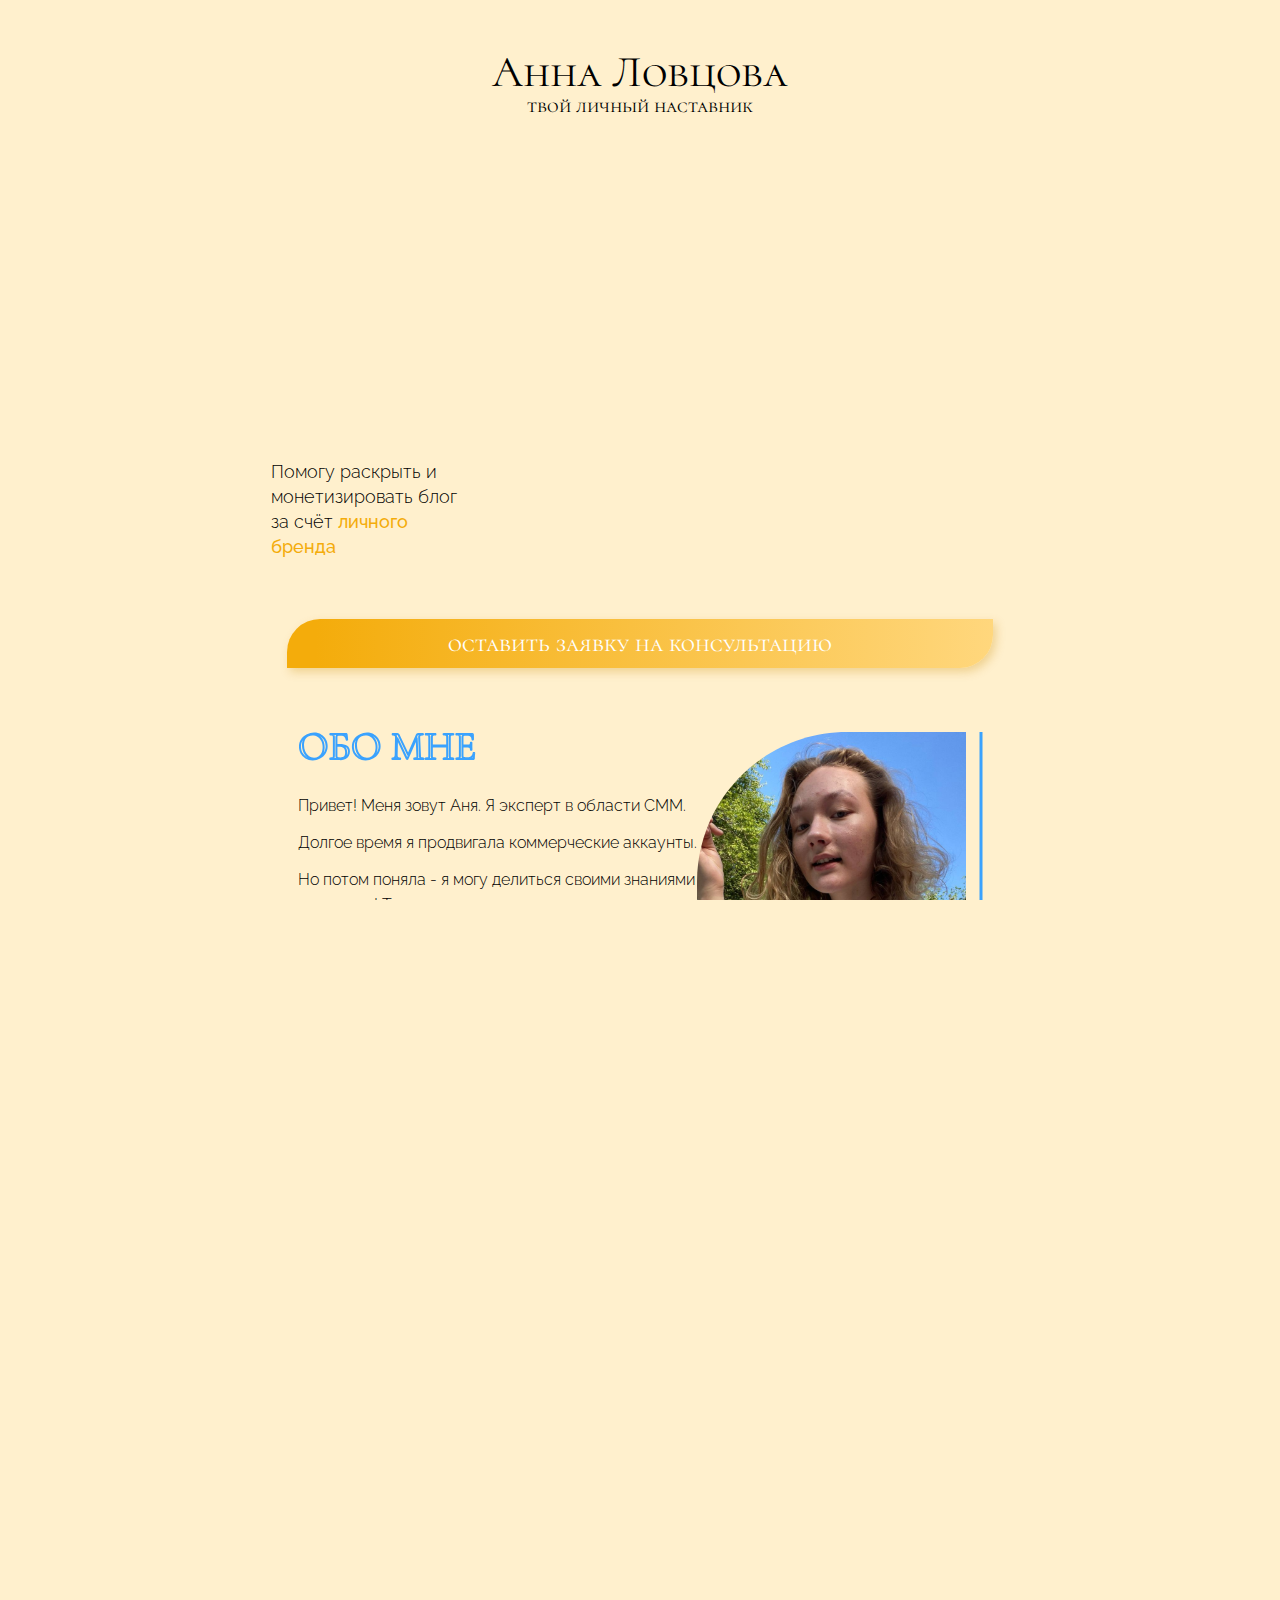
==== commit 3d0ac2de: "Update index.html" ====
--- a/index.html
+++ b/index.html
@@ -42,7 +42,7 @@
       </div>
     </header>
 
-    <main class="main">
+    <main class="main" id="main">
       <section id="about-me" class="section_coloring">
       <div class="container about-me__container">
         <div class="animate__animated animate__fadeInUp">
@@ -72,9 +72,9 @@
   <section class="consultations section_coloring" id="consultations">
   <div class="container consultations__container">
     <!-- картинка перед заголовком -->
-    <picture><source srcset="../img/consultations-bg.svg" type="image/webp"><img src="../img/consultations-bg.svg" alt="" class="consultations__img section-img"></picture>
+    <picture><source srcset="img/consultations-bg.svg" type="image/webp"><img src="img/consultations-bg.svg" alt="" class="consultations__img section-img"></picture>
     <!-- заголовок -->
-    <picture><source srcset="../img/headers/consultations-header.svg" type="image/webp"><img src="../img/headers/consultations-header.svg" alt="" class="consultations__title title"></picture>
+    <picture><source srcset="img/headers/consultations-header.svg" type="image/webp"><img src="img/headers/consultations-header.svg" alt="" class="consultations__title title"></picture>
 
     <div class="consultations__wrapper">
       <!-- определение что такое консультация -->
@@ -111,7 +111,7 @@
         <!-- этап - бриф -->
         <div class="consultations__stage consultations__brief">
           <div class="consultations__stage-title">
-            <picture><source srcset="../img/consultations-stages/stage-1.svg" type="image/webp"><img src="../img/consultations-stages/stage-1.svg" alt=""></picture>
+            <picture><source srcset="img/consultations-stages/stage-1.svg" type="image/webp"><img src="img/consultations-stages/stage-1.svg" alt=""></picture>
             <h3>Бриф</h3>
           </div>
 
@@ -128,7 +128,7 @@
         <!-- этап - подготовка -->
         <div class="consultations__stage consultations__preparation">
           <div class="consultations__stage-title">
-            <picture><source srcset="../img/consultations-stages/stage-2.svg" type="image/webp"><img src="../img/consultations-stages/stage-2.svg" alt=""></picture>
+            <picture><source srcset="img/consultations-stages/stage-2.svg" type="image/webp"><img src="img/consultations-stages/stage-2.svg" alt=""></picture>
             <h3>Подготовка</h3>
           </div>
 
@@ -145,7 +145,7 @@
         <!-- этап - созвон -->
         <div class="consultations__stage consultations__calling">
           <div class="consultations__stage-title">
-            <picture><source srcset="../img/consultations-stages/stage-3.svg" type="image/webp"><img src="../img/consultations-stages/stage-3.svg" alt=""></picture>
+            <picture><source srcset="img/consultations-stages/stage-3.svg" type="image/webp"><img src="img/consultations-stages/stage-3.svg" alt=""></picture>
             <h3>Созвон</h3>
           </div>
 
@@ -168,7 +168,7 @@
         <!-- этап - домашняя работа -->
         <div class="consultations__stage consultations__home-work">
           <div class="consultations__stage-title">
-            <picture><source srcset="../img/consultations-stages/stage-4.svg" type="image/webp"><img src="../img/consultations-stages/stage-4.svg" alt=""></picture>
+            <picture><source srcset="img/consultations-stages/stage-4.svg" type="image/webp"><img src="img/consultations-stages/stage-4.svg" alt=""></picture>
             <h3>Домашняя работа</h3>
           </div>
 
@@ -185,7 +185,7 @@
         <!-- этап - материалы -->
         <div class="consultations__stage consultations__materials">
           <div class="consultations__stage-title">
-            <picture><source srcset="../img/consultations-stages/stage-5.svg" type="image/webp"><img src="../img/consultations-stages/stage-5.svg" alt=""></picture>
+            <picture><source srcset="img/consultations-stages/stage-5.svg" type="image/webp"><img src="img/consultations-stages/stage-5.svg" alt=""></picture>
             <h3>Материалы</h3>
           </div>
 
@@ -199,7 +199,7 @@
         <!-- этап - обратная связь -->
         <div class="consultations__stage consultations__feedback">
           <div class="consultations__stage-title">
-            <picture><source srcset="../img/consultations-stages/stage-6.svg" type="image/webp"><img src="../img/consultations-stages/stage-6.svg" alt=""></picture>
+            <picture><source srcset="img/consultations-stages/stage-6.svg" type="image/webp"><img src="img/consultations-stages/stage-6.svg" alt=""></picture>
             <h3>Обратная связь</h3>
           </div>
 
@@ -222,25 +222,25 @@
         <h2>Преимущества</h2>
 
         <div class="consultations__benefit animate__animated animate__animated">
-          <picture><source srcset="../img/benefits/person.svg" type="image/webp"><img src="../img/benefits/person.svg" alt=""></picture>
+          <picture><source srcset="img/benefits/person.svg" type="image/webp"><img src="img/benefits/person.svg" alt=""></picture>
           <h3>Индивидуальный подход</h3>
           <p>Решение любых проблем блога на основе вашей уникальности</p>
         </div>
 
         <div class="consultations__benefit animate__animated animate__animated">
-          <picture><source srcset="../img/benefits/search.svg" type="image/webp"><img src="../img/benefits/search.svg" alt=""></picture>
+          <picture><source srcset="img/benefits/search.svg" type="image/webp"><img src="img/benefits/search.svg" alt=""></picture>
           <h3>Анализ</h3>
           <p>Честная и адекватная оценка текущему состоянию блога и исправление ошибок</p>
         </div>
 
         <div class="consultations__benefit animate__animated animate__animated">
-          <picture><source srcset="../img/benefits/goal.svg" type="image/webp"><img src="../img/benefits/goal.svg" alt=""></picture>
+          <picture><source srcset="img/benefits/goal.svg" type="image/webp"><img src="img/benefits/goal.svg" alt=""></picture>
           <h3>Стратегирование</h3>
           <p>Успешная и понятная стратегия продвижения и развития вашего блога</p>
         </div>
 
         <div class="consultations__benefit animate__animated animate__animated">
-          <picture><source srcset="../img/benefits/check.svg" type="image/webp"><img src="../img/benefits/check.svg" alt=""></picture>
+          <picture><source srcset="img/benefits/check.svg" type="image/webp"><img src="img/benefits/check.svg" alt=""></picture>
           <h3>Доступность</h3>
           <p>Объяснение сложных вещей легким и доступным языком. Помут даже новички</p>
         </div>
@@ -263,14 +263,45 @@
             <!-- Слайды -->
             <div class="swiper-slide">
               <div class="reviews__author">
-                <div class="reviews__avatar"><picture><source srcset="img/img.svg" type="image/webp"><img src="img/img.svg" alt=""></picture></div>
-                <a href="#" class="reviews__nick-name">@nick</a>
+                <div class="reviews__avatar"><picture><source srcset="img/vity.webp" type="image/webp"><img src="img/vity.jpg" alt=""></picture></div>
+                <a href="#" class="reviews__nick-name">@vityssya</a>
               </div>
               <div class="reviews__text">
                 <p>Во-первых я хочу сказать тебе огромное спасибо за такое огромное количество информации, которую ты мне дала, это очень ценно. Во-вторых Всё было без воды, подробно всё разобрали конкретно на моем примере. Разложили всё по полочкам, выявили те стороны, которые западают, увмдели ошибки, в моем блоге.</p>
                 <p>Ну и в-третьих, я замотивирована работать, делать, продвигаться дальше в данной сфере. И ещё раз повторюсь - огромное тебе спасибо за эту невероятную консультацию</p>
               </div>
-            </div>\
+            </div>
+
+            <div class="swiper-slide">
+              <div class="reviews__author">
+                <div class="reviews__avatar"><picture><source srcset="img/jefry.webp" type="image/webp"><img src="img/jefry.jpg" alt=""></picture></div>
+                <a href="https://www.instagram.com/jefry_wang/?utm_medium=copy_link" class="reviews__nick-name">@jefry_wang</a>
+              </div>
+              <div class="reviews__text">
+                <p>Мне понравилось, что ты так прям ответственно все подготовила. Ты держалась хорошо, так спокойно это придает уверенности. 
+                  Все рассказывала, вопросы такие точные и программа тоже. Много материала было прям вообще. Ну, касательно полезности, это все определенно
+                полезно и нужно. Очень хороший и точный анализ профиля, всем посоветую разумеется. Такого качественного специалиста, что бы прямо добросовестного, найти большая удача.</p>
+                <p>Вот мотивация, так как пойдет но в целом все круто. Я рад, что купил консультацию)</p>
+              </div>
+            </div>
+          
+            <div class="swiper-slide">
+              <div class="reviews__author">
+                <div class="reviews__avatar"><picture><source srcset="img/ann.webp" type="image/webp"><img src="img/ann.jpg" alt=""></picture></div>
+                <a href="https://www.instagram.com/__aaaannaaaa__/?utm_medium=copy_link" class="reviews__nick-name">@__aaaannaaaa__</a>
+              </div>
+              <div class="reviews__text">
+                <p>КАРООЧЕЕ, это что-то с чем-то. Я уже слова все растеряла. Во-первых меня поразил твой настрой. Столько мотивации и энергии.
+                  Я никогда так не заряжалась, как сегодня. Во-вторых это конечно то, зачем я пришла. Ты так подробно,
+                  просто по крупицам объяснила тему личного бренда и вообще как создать блог мечты.
+                </p>
+                <p>До этого, я была заинтересована в этом, но не было четкого понимания, как выстроить все это именно для себя. Да еще и страхи эти глупые, и убеждения по типу "это не мое". По итогу оказалась, что я просто не понимала
+                  с чего начинать и как применять свои знания. Мне очень понравилось то, как мы разобрали меня. Столько 
+                  мыслей появилось, идей и теперь хочется пилить контент ежедневно! Еще я поняла, что реально все загоны 
+                  в нашей голове и они мешают нам двигаться. Вообщем спасибо тебе огромное!
+                </p>
+              </div>
+            </div>
 
           </div>
 
@@ -288,7 +319,7 @@
   <div class="container guide__container">
     <div class="guide__title">
       <!-- картинка перед заголовком -->
-      <picture><source srcset="../img/guide-bg.svg" type="image/webp"><img src="../img/guide-bg.svg" alt="" class="guide__img section-img"></picture>
+      <picture><source srcset="img/guide-bg.svg" type="image/webp"><img src="img/guide-bg.svg" alt="" class="guide__img section-img"></picture>
       <!-- заголовок -->
       <p class="guide__offer">Забирай ГАЙД для твоих <br> сторис <span class="colored">за подписку</span></p>
     </div>
@@ -296,15 +327,15 @@
     <div class="guide__wrapper">
       <div class="guide__subscribe">
         <h3>Подписывайся на меня</h3>
-        <picture><source srcset="../img/guide-subscribe.webp" type="image/webp"><img src="../img/guide-subscribe.png" alt="" class="guide__subscribe-img"></picture>
+        <picture><source srcset="img/guide-subscribe.webp" type="image/webp"><img src="img/guide-subscribe.png" alt="" class="guide__subscribe-img"></picture>
       </div>
       <div class="guide__direct">
         <h3>Пиши в директ ХОЧУ ГАЙД</h3>
-        <picture><source srcset="../img/guide-direct.webp" type="image/webp"><img src="../img/guide-direct.png" alt="" class="guide__direct-img"></picture>
+        <picture><source srcset="img/guide-direct.webp" type="image/webp"><img src="img/guide-direct.png" alt="" class="guide__direct-img"></picture>
       </div>
       <div class="guide__take-guide">
         <h3>Забирай идеи для <br> своих сторис</h3>
-        <picture><source srcset="../img/take-guide.webp" type="image/webp"><img src="../img/take-guide.png" alt="" class="guide__take-guide-img"></picture>
+        <picture><source srcset="img/take-guide.webp" type="image/webp"><img src="img/take-guide.png" alt="" class="guide__take-guide-img"></picture>
       </div>
     </div>
   </div>
@@ -312,9 +343,9 @@
   <section id="qna">
   <div class="container qna__container">
     <!-- картинка перед заголовком -->
-    <picture><source srcset="img/qna-bg.svg" type="image/webp"><img src="../img/qna-bg.svg" alt="" class="qna__img section-img"></picture>
+    <picture><source srcset="img/qna-bg.svg" type="image/webp"><img src="img/qna-bg.svg" alt="" class="qna__img section-img"></picture>
     <!-- заголовок -->
-    <picture><source srcset="img/headers/qna-header.svg" type="image/webp"><img src="../img/headers/qna-header.svg" alt="" class="qna__title title"></picture>
+    <picture><source srcset="img/headers/qna-header.svg" type="image/webp"><img src="img/headers/qna-header.svg" alt="" class="qna__title title"></picture>
 
     <div class="qna__wrapper">
       <div class="qna__part">
@@ -359,11 +390,11 @@
   <section id="contacts">
   <div class="container contacts__container">
     <a href="https://t.me/loss_ang" class="contacts__telegram">
-      <picture><source srcset="../img/telegram.svg" type="image/webp"><img src="../img/telegram.svg" alt=""></picture>
+      <picture><source srcset="img/telegram.svg" type="image/webp"><img src="img/telegram.svg" alt=""></picture>
       <p>Телеграм</p>
     </a>
     <a href="https://instagram.com/annlovtsova?utm_medium=copy_link" class="contacts__instagram">
-        <picture><source srcset="../img/inst.svg" type="image/webp"><img src="../img/inst.svg" alt=""></picture>
+        <picture><source srcset="img/inst.svg" type="image/webp"><img src="img/inst.svg" alt=""></picture>
         <p>Инстаграм</p>
     </a>
   </div>
